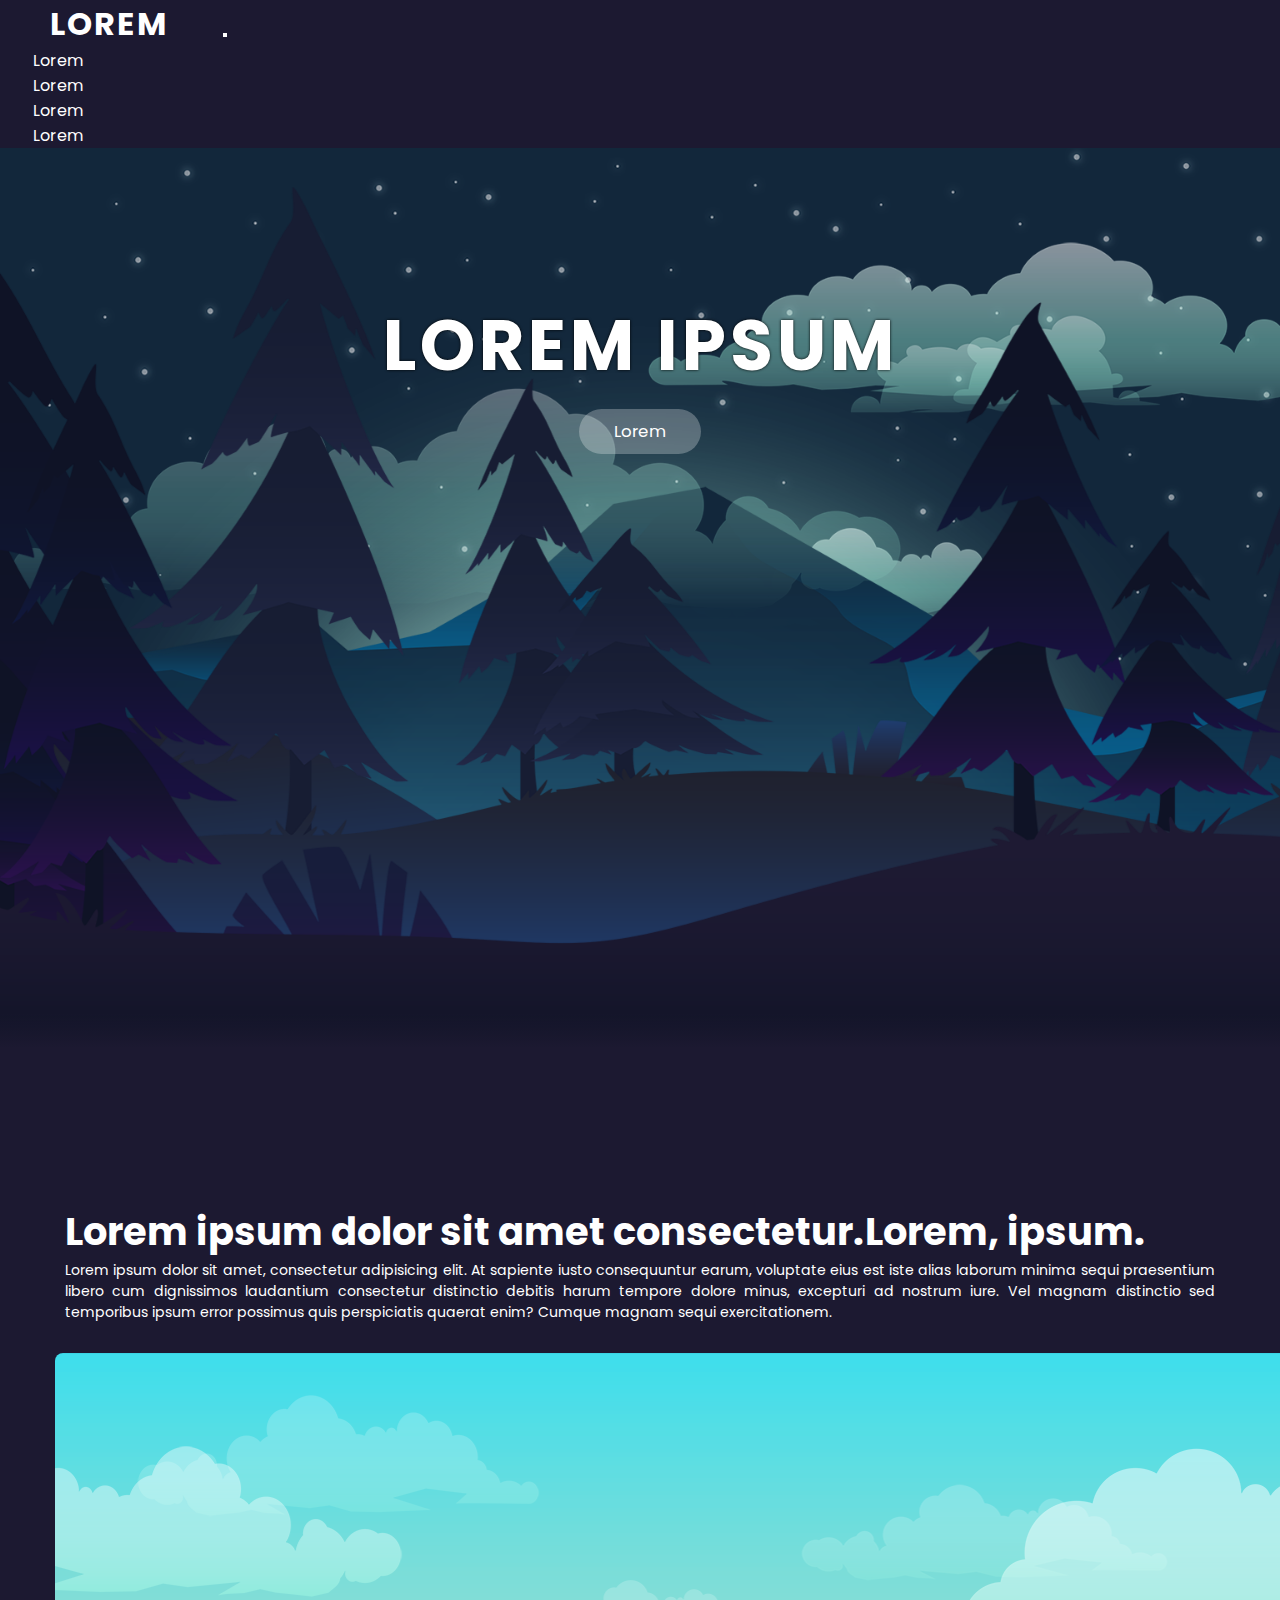
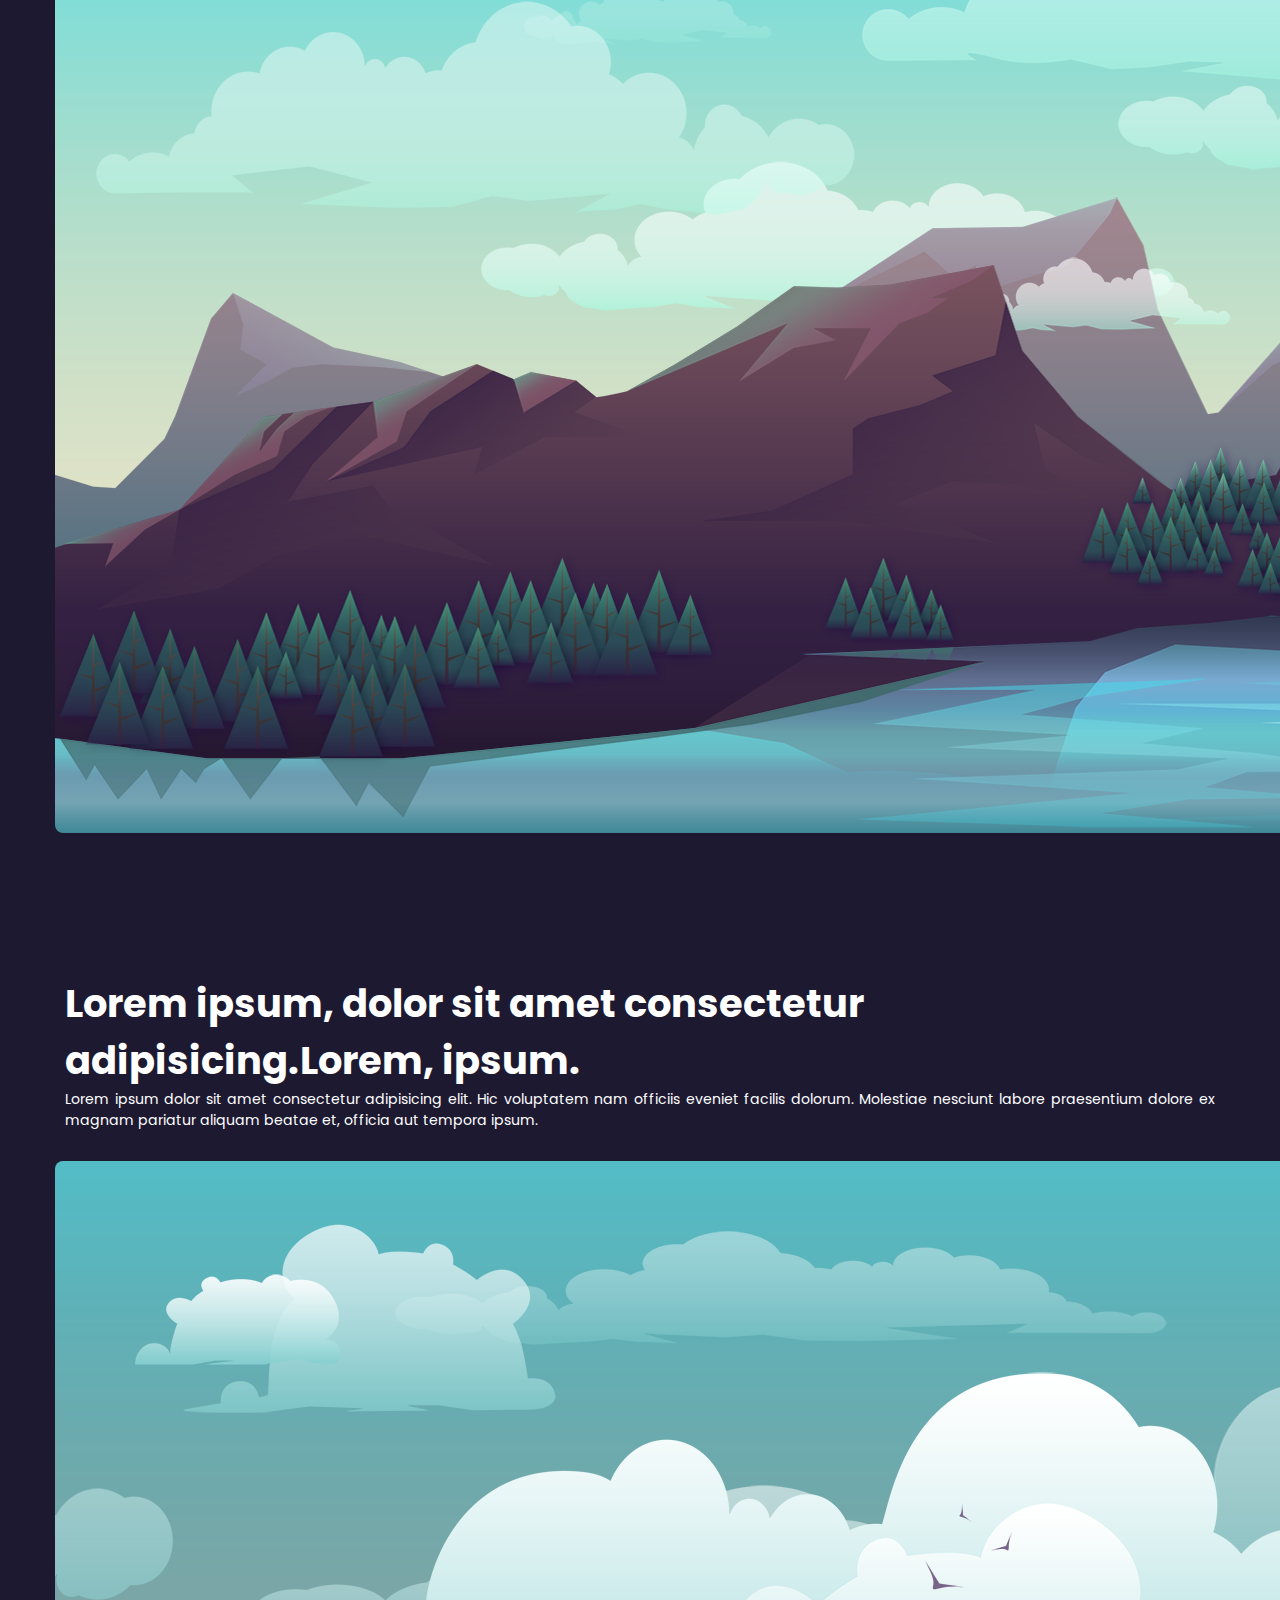
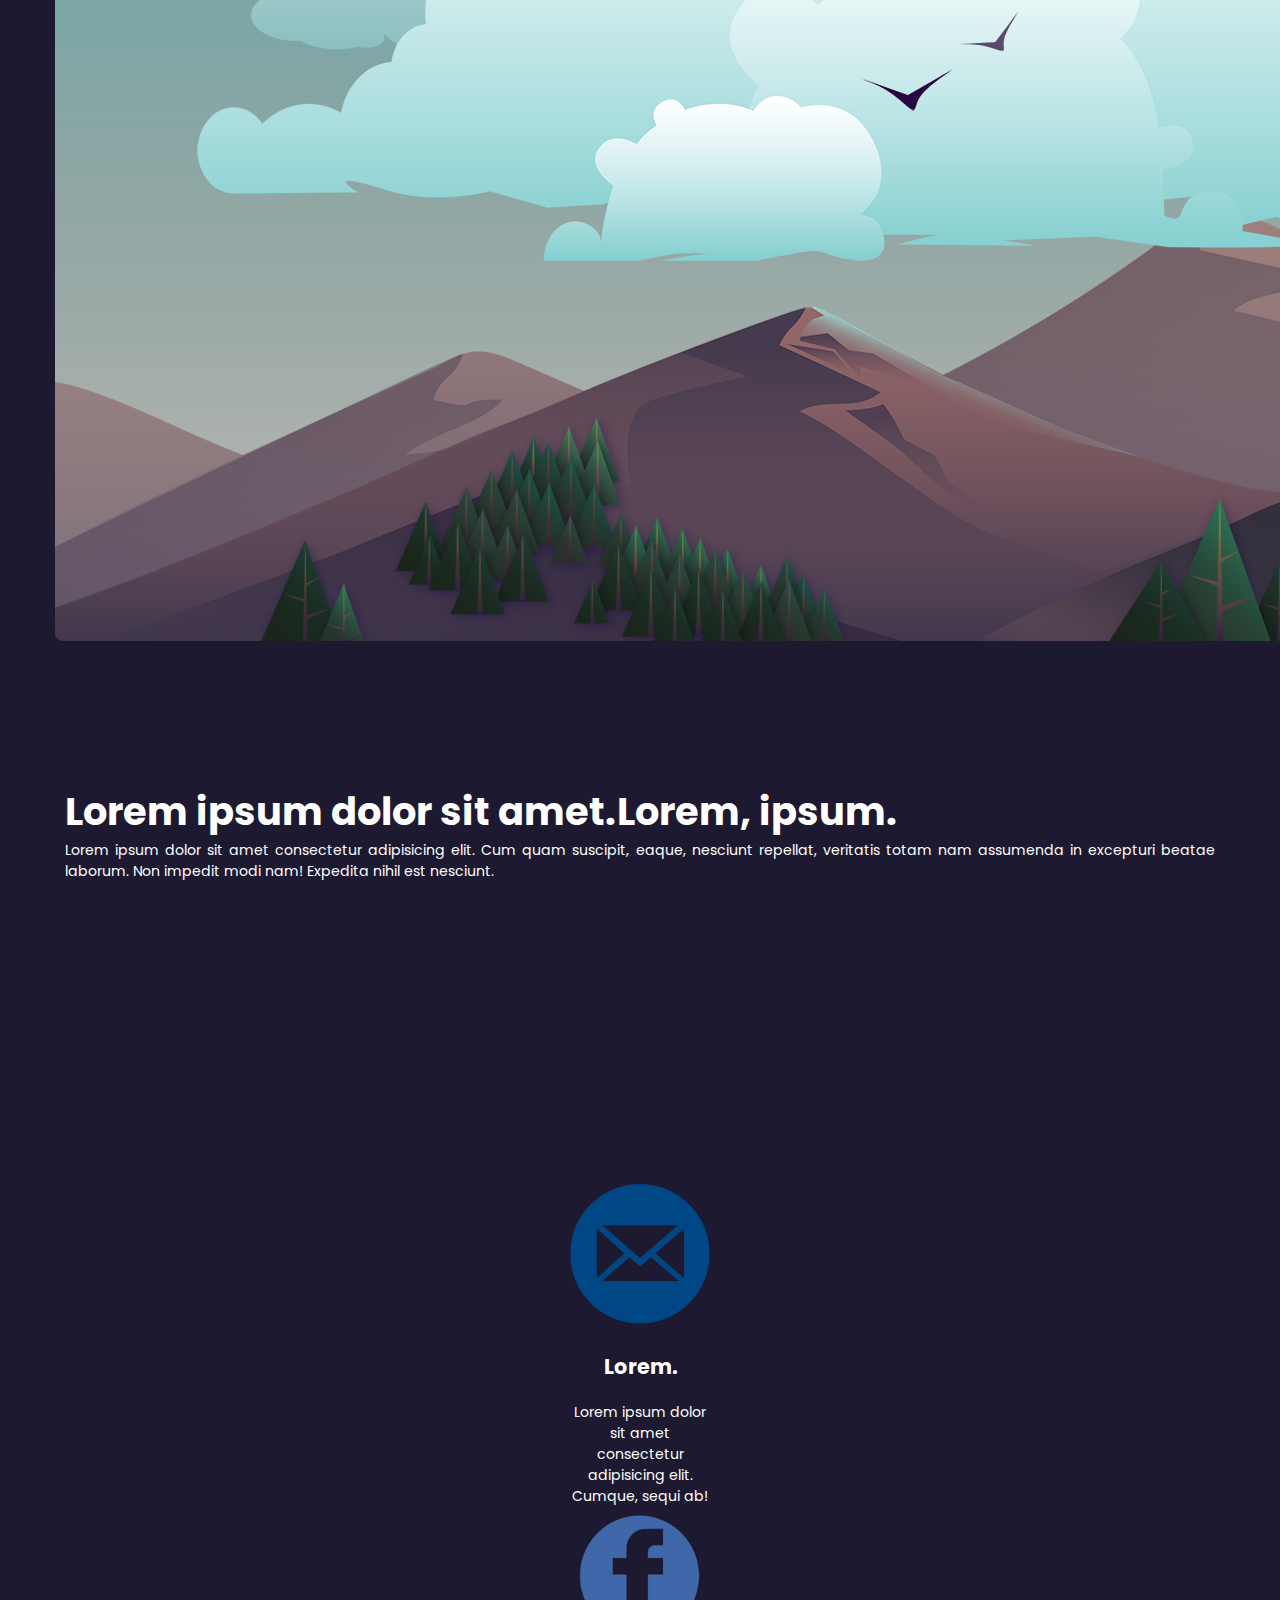
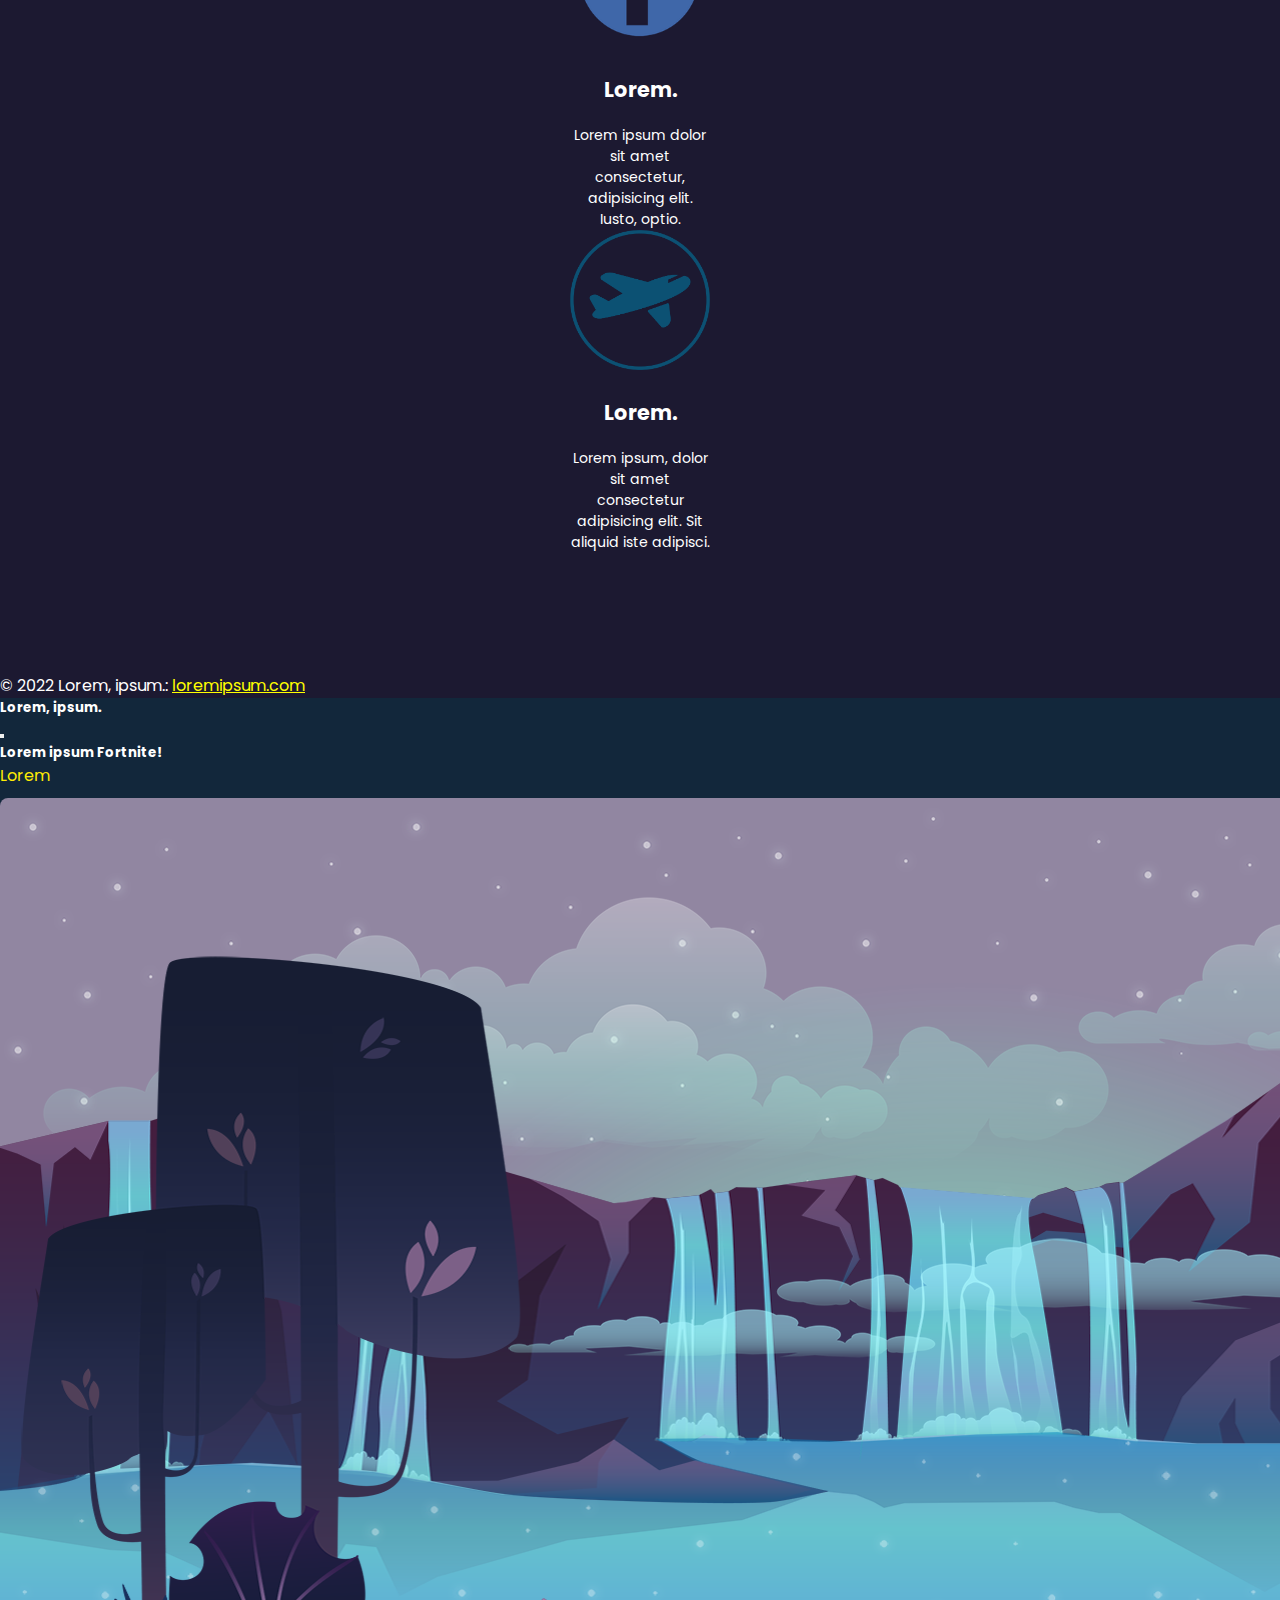
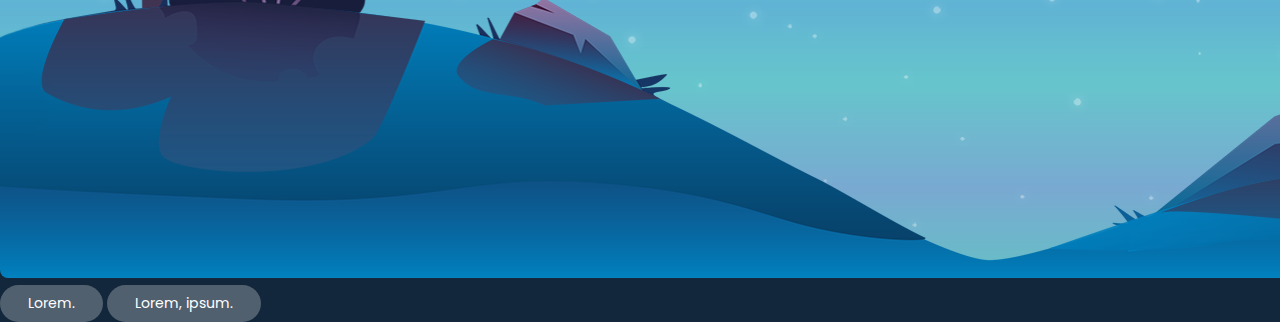
==== index.html @ 4bbff7dd "deixando mais moralmente correto" ====
<!DOCTYPE html> 
<html>
<head>
    <title>Teste</title>
    <meta charset="utf-8">
    <link href="https://cdn.jsdelivr.net/npm/bootstrap@5.1.1/dist/css/bootstrap.min.css" rel="stylesheet" integrity="sha384-F3w7mX95PdgyTmZZMECAngseQB83DfGTowi0iMjiWaeVhAn4FJkqJByhZMI3AhiU" crossorigin="anonymous">
    <link rel="stylesheet" type="text/css" href="css/style.css">
    <link rel="stylesheet" type="text/css" href="css/parallax.css">
</head>     
<body> 
    <header>
        <div class="container">
            <nav class="navbar navbar-expand-lg fixed-top">
                <a class="navbar-brand" href="index.html">LOREM</a>
                <button class="navbar-toggler" type="button" data-bs-toggle="collapse" data-bs-target="#navbar-links">
                    <span class="navbar-toggler-icon"></span>
                </button>
                <div class="collapse navbar-collapse justify-content-end" id="navbar-links">
                    <ul class="navbar-nav">
                        <li class="nav-item">
                            <a class="nav-link" href="#">Lorem</a>
                        </li>
                        <li class="nav-item">
                            <a class="nav-link" href="#">Lorem</a>
                        </li>
                        <li class="nav-item">
                            <a class="nav-link" href="#">Lorem</a>
                        </li>
                        <li class="nav-item">
                            <a class="nav-link" href="#">Lorem</a>
                        </li>
                    </ul>
                </div>
            </nav>
        </div>
    </header>
    
    <main>
        <div class="container-fluid">
            <section class="parallax">
                <div class="center">
                    <h2>Lorem Ipsum</h2>
                    <button type="button" data-bs-toggle="modal" data-bs-target="#modal-button-lorem">Lorem</button>
                </div>
                <img src="assets/parallax/florest/PNG/game_background_3/layers/sky.png">
                <img src="assets/parallax/florest/PNG/game_background_3/layers/clouds_2.png" id="clouds_2">
                <img src="assets/parallax/florest/PNG/game_background_3/layers/rocks.png" id="rocks">
                <img src="assets/parallax/florest/PNG/game_background_3/layers/clouds_1.png" id="clouds_1">
                <img src="assets/parallax/florest/PNG/game_background_3/layers/plant.png" id="plant">
                <img src="assets/parallax/florest/PNG/game_background_3/layers/ground_1.png" id="ground_1">
                <img src="assets/parallax/florest/PNG/game_background_3/layers/ground_2.png" id="ground_2">
                <img src="assets/parallax/florest/PNG/game_background_3/layers/ground_3.png" id="ground_3">
                <script src="scripts/parallax.js"></script>
            </section>
            <div class="content">
                <div class="row featurette">
                    <div class="col-md-7">
                        <h2 class="featurette-heading">Lorem ipsum dolor sit amet consectetur.<span class="text-muted">Lorem, ipsum.</span></h2>
                        <p class="lead">Lorem ipsum dolor sit amet, consectetur adipisicing elit. At sapiente iusto consequuntur earum, voluptate eius est iste alias laborum minima sequi praesentium libero cum dignissimos laudantium consectetur distinctio debitis harum tempore dolore minus, excepturi ad nostrum iure. Vel magnam distinctio sed temporibus ipsum error possimus quis perspiciatis quaerat enim? Cumque magnam sequi exercitationem.</p>
                    </div>
                    <div class="col-md-5" align="center">
                        <img class="bd-placeholder-img bd-placeholder-img-lg featurette-image img-fluid mx-auto" src="assets/parallax/florest/PNG/game_background_1/game_background_1.png">
                    </div>
                </div>

                <div class="row featurette">
                    <div class="col-md-7 order-md-2">
                        <h2 class="featurette-heading">Lorem ipsum, dolor sit amet consectetur adipisicing.<span class="text-muted">Lorem, ipsum.</span></h2>
                        <p class="lead">Lorem ipsum dolor sit amet consectetur adipisicing elit. Hic voluptatem nam officiis eveniet facilis dolorum. Molestiae nesciunt labore praesentium dolore ex magnam pariatur aliquam beatae et, officia aut tempora ipsum.</p>
                    </div>
                    <div class="col-md-5 order-md-1" align="center">
                        <img class="bd-placeholder-img bd-placeholder-img-lg featurette-image img-fluid mx-auto" src="assets/parallax/florest/PNG/game_background_2/game_background_2.png">
                    </div>
                </div>

                <div class="row featurette">
                    <div class="col-md-7">
                        <h2 class="featurette-heading">Lorem ipsum dolor sit amet.<span class="text-muted">Lorem, ipsum.</span></h2>
                        <p class="lead">Lorem ipsum dolor sit amet consectetur adipisicing elit. Cum quam suscipit, eaque, nesciunt repellat, veritatis totam nam assumenda in excepturi beatae laborum. Non impedit modi nam! Expedita nihil est nesciunt.</p>
                    </div>
                    <div class="col-md-5" align="center">
                        <div class="ratio ratio-16x9">
                            <iframe src="https://www.youtube.com/embed/EE4kHUHpKdA" title="YouTube video player" frameborder="0" allow="accelerometer; autoplay; clipboard-write; encrypted-media; gyroscope; picture-in-picture" allowfullscreen></iframe>
                        </div>
                    </div>
                </div>
            </div>
            <div class="marketing">
                <div class="row">
                    <div class="col-md-6 col-lg-4" align="center">
                        <img src="assets/icon/email-icon.png">
                
                        <h2>Lorem.</h2>
                        <p>Lorem ipsum dolor sit amet consectetur adipisicing elit. Cumque, sequi ab!</p>
                    </div>
                    <div class="col-md-6 col-lg-4" align="center">
                        <img src="assets/icon/face.png">
                
                        <h2>Lorem.</h2>
                        <p>Lorem ipsum dolor sit amet consectetur, adipisicing elit. Iusto, optio.</p>
                    </div>
                    <div class="col-md-6 col-lg-4" align="center">
                        <img src="assets/icon/pngegg.png">
                
                        <h2>Lorem.</h2>
                        <p>Lorem ipsum, dolor sit amet consectetur adipisicing elit. Sit aliquid iste adipisci.</p>
                    </div>
                </div>
            </div>
        </div>
    </main>

    <footer id="footer" class="text-center text-lg-start">
        <div class="text-center p-3">
          © 2022     Lorem, ipsum.:
          <a href="https://mdbootstrap.com/">loremipsum.com</a>
        </div>
    </footer>

    <section class="modal fade" id="modal-button-lorem" tabindex="-1" aria-labelledby="modalLorem" aria-hidden="true">
        <div class="modal-dialog">
            <div class="modal-content">
                <div class="modal-header">
                    <h5 class="modal-title" id="modalLorem">Lorem, ipsum.</h5>
                    <button type="button" class="btn-close" data-bs-dismiss="modal" aria-label="Close"></button>
                </div>
                <div class="modal-body">
                    <div class="container-fluid">
                        <div class="row">
                            <div class="col-8">
                                <h5>Lorem ipsum Fortnite!</h5>
                            </div>
                            <div class="col-4">
                                <a href="#">Lorem</a>
                            </div>
                        </div>
                        <div class="row">
                            <div class="col" align="center">
                                <img class="img-fluid mx-auto" src="assets/parallax/florest/PNG/game_background_4/game_background_4.png">
                            </div>
                        </div>
                    </div>
                </div>
                <div class="modal-footer">
                    <button type="button" class="btn btn-secondary" data-bs-dismiss="modal">Lorem.</button>
                    <button type="button" class="btn btn-primary">Lorem, ipsum.</button>
                </div>
            </div>
        </div>
    </section>

    <script src="https://cdn.jsdelivr.net/npm/bootstrap@5.0.0-beta3/dist/js/bootstrap.bundle.min.js" integrity="sha384-JEW9xMcG8R+pH31jmWH6WWP0WintQrMb4s7ZOdauHnUtxwoG2vI5DkLtS3qm9Ekf" crossorigin="anonymous"></script>
</body>
</html>
---- css/style.css ----
@import url('https://fonts.googleapis.com/css?family=Poppins:300,400,500,600,700,800,900&display=swap');


* {
    font-family: "Poppins", sans-serif;
    margin: 0;
    padding: 0;
    box-sizing: border-box;
}

body {
    background-color: #1C1931;
}

body::-webkit-scrollbar {
    width: 12px; 
}

body::-webkit-scrollbar-track {
    background: transparent; 
}

body::-webkit-scrollbar-thumb {
    background-color: #ffffff77; 
    border-radius: 20px; 
    border: none;
}

header, .navbar {
    background-color: transparent;
}

.navbar-brand {
    margin: 0px 50px;
    color: #fff;
    font-weight: 700;
    text-decoration: none;
    font-size: clamp(2rem, 2.4vw, 3.2rem);
    text-transform: uppercase;
    letter-spacing: 2px;
}

.nav-link {
    margin: 0px 20px;
    text-decoration: none;
    color: #fff;
    font-size: clamp(1rem, 1.1vw, 1.3rem);
}

.navbar-expand-lg .navbar-nav .nav-link {
    padding: 1rem .8rem;
}

.navbar-toggler {
    margin-right: 15px;
    border: 2px solid #fff;
}

.navbar-toggler-icon {
    background-image: url("data:image/svg+xml;charset=utf8,%3Csvg viewBox='0 0 32 32' xmlns='http://www.w3.org/2000/svg'%3E%3Cpath stroke='rgba(256,256,256, 1)' stroke-width='2' stroke-linecap='round' stroke-miterlimit='10' d='M4 8h24M4 16h24M4 24h24'/%3E%3C/svg%3E");
}

.navbar .collapsing,
.navbar .show {
    text-align: center;
}

.marketing {
    margin-top: 60px;
}

.marketing h2 {
    margin: 20px 0px;
    color: #fff;
    font-size: clamp(1.3rem, 1.5vw, 1.8rem);
}

.marketing p {
    color: #fff;
    font-size: clamp(.8rem, 1.1vw, 1.5rem);
}

.marketing p,
.marketing img {
    max-width: 140px;
}

.content {
    margin-top: 100px;
}

.content .row,
.content .col-md-5,
.content .col-md-7 {
    margin: 0;
    padding: 0;
}

.content .row {
    padding: 40px;
    margin-top: 25px;
}

.content .col-md-5,
.content .col-md-7 {
    padding: 15px;
}

.content iframe,
.content img {
    object-fit: cover;
    border-radius: 8px;
}

.content h2 {
    color: #fff;
    font-size: clamp(2rem, 3vw, 4rem);
    padding: 0px 10px;
}

.content p {
    color: #fff;
    text-align: justify;
    padding: 0px 10px;
    font-size: clamp(.8rem, 1.1vw, 1.5rem);
}

.content a {
    text-decoration: none;
}

#footer {
    margin: 0px;
    margin-top: 120px;
    color: #fff;
}

#footer a {
    color: #ff0;
}

.modal-dialog {
    border-radius: 10px;
}

.modal-content {
    background-color: #12273B;
    color: #fff;
}

.modal-content a{
    text-decoration: none;
    color: #feec04;
}

.modal-content img {
    margin-top: 10px;
    border-radius: 8px;
}

.modal-footer button {
    padding: 8px 28px;
    font-size: clamp(0.8rem, 1.1vw, 1.3rem);
    background-color: #ffffff44;
    color: #fff;
    border: none;
    border-radius: 25px;
}
---- css/parallax.css ----
.parallax {
    position: relative;
    width: 100%;
    height: 100vh;
    overflow: hidden;
    display: flex;
    align-self: center;
    justify-content: center;
}

.parallax:before {
    content: '';
    position: absolute;
    bottom: 0;
    width: 100%;
    height: 35px;
    background: linear-gradient(to top, #1C1931, transparent);
    z-index: 4;
} 

.parallax img {
    position: absolute;
    top: 0;
    left: 0;
    width: 100%;
    height: 100%;
    object-fit: cover;
    pointer-events: none;
}

.center {
    display: flex;
    flex-direction: column;
    align-items: center;
    margin-top: 145px;
    position: relative;
    z-index: 1;
}

.center h2 {
    text-transform: uppercase;
    color: #fff;
    text-shadow: 0 0 3px #000000;
    font-weight: 700;
    font-size: clamp(3.5rem, 5.5vw, 7rem);
    letter-spacing: 4px;
}

.center button {
    margin-top: 10px;
    padding: 10px 35px;
    font-size: clamp(1rem, 1.3vw, 1.5rem);
    background-color: #ffffff44;
    color: #fff;
    border: none;
    border-radius: 25px;
}

.center button:hover {
    background-color: #fff;
    color: #1C1931;
    cursor: pointer;
}

#ground_3, #ground_2, #ground_1 {
    z-index: 2;
}
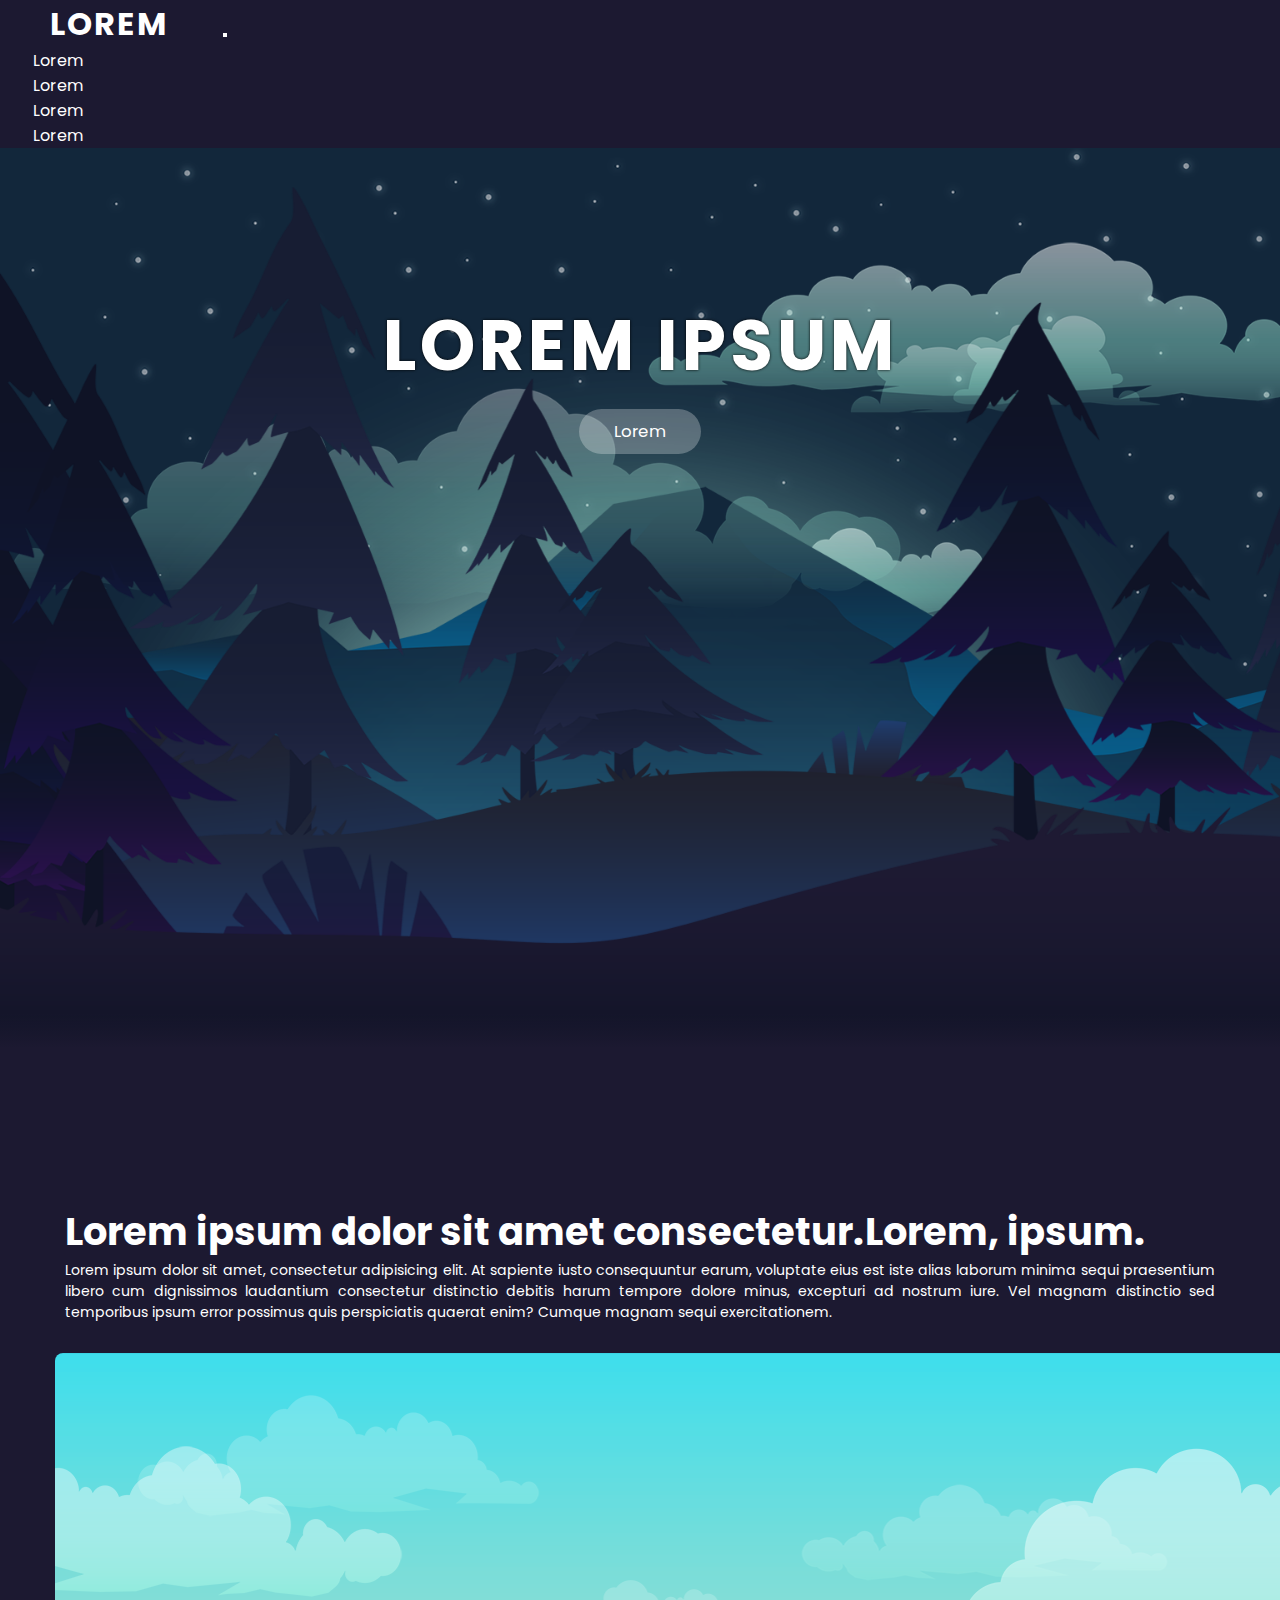
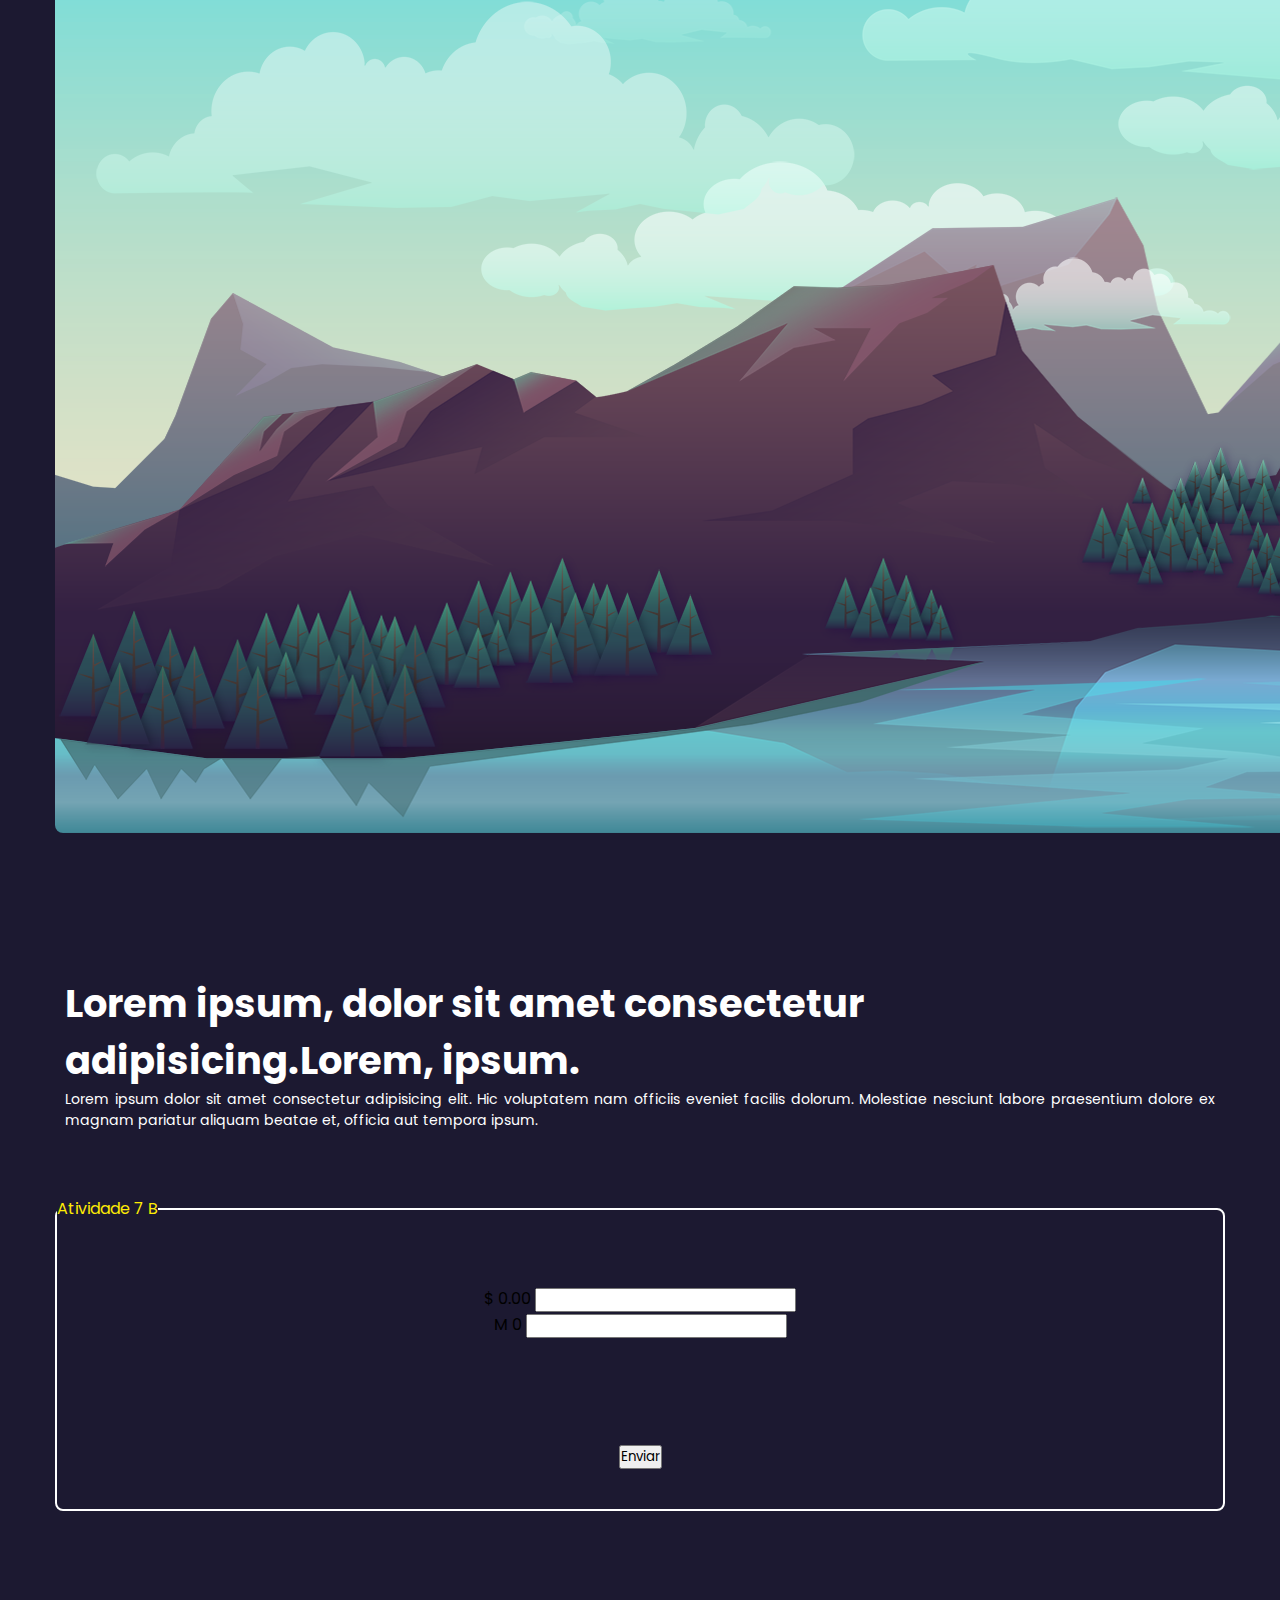
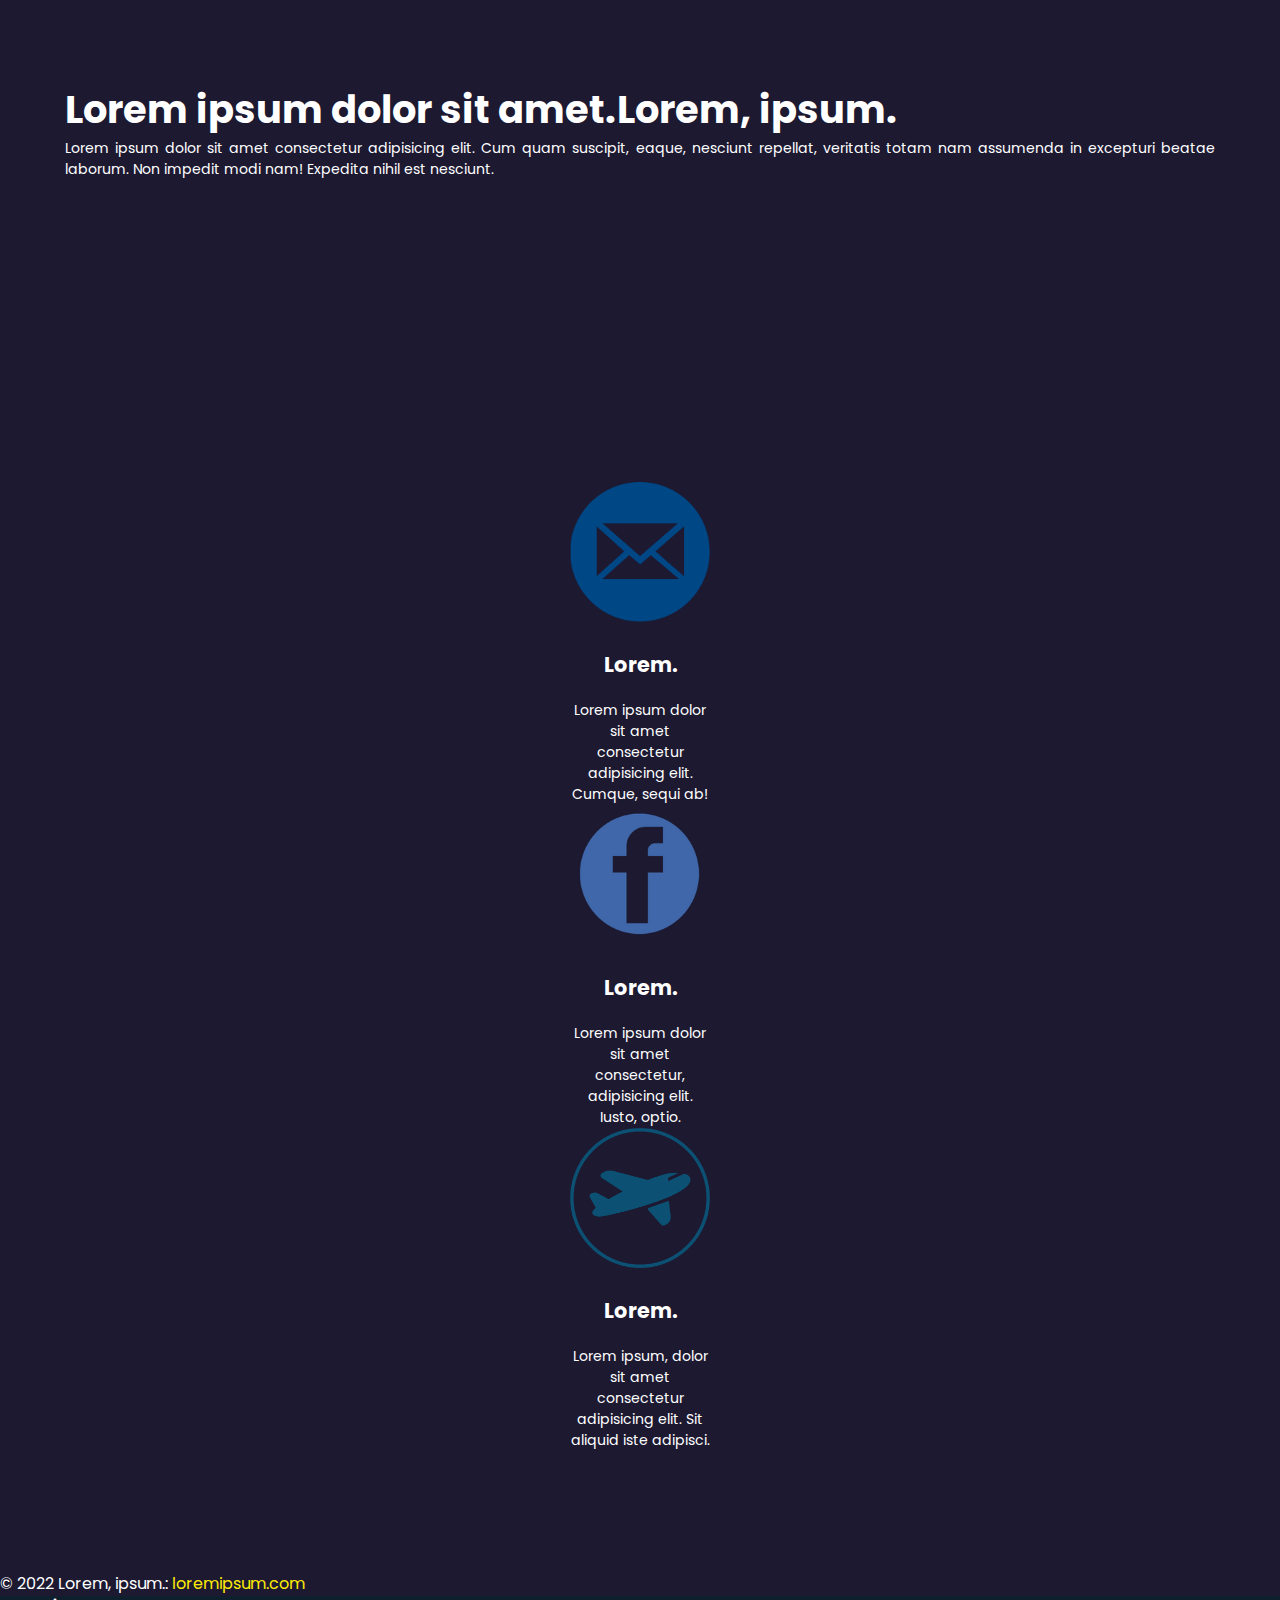
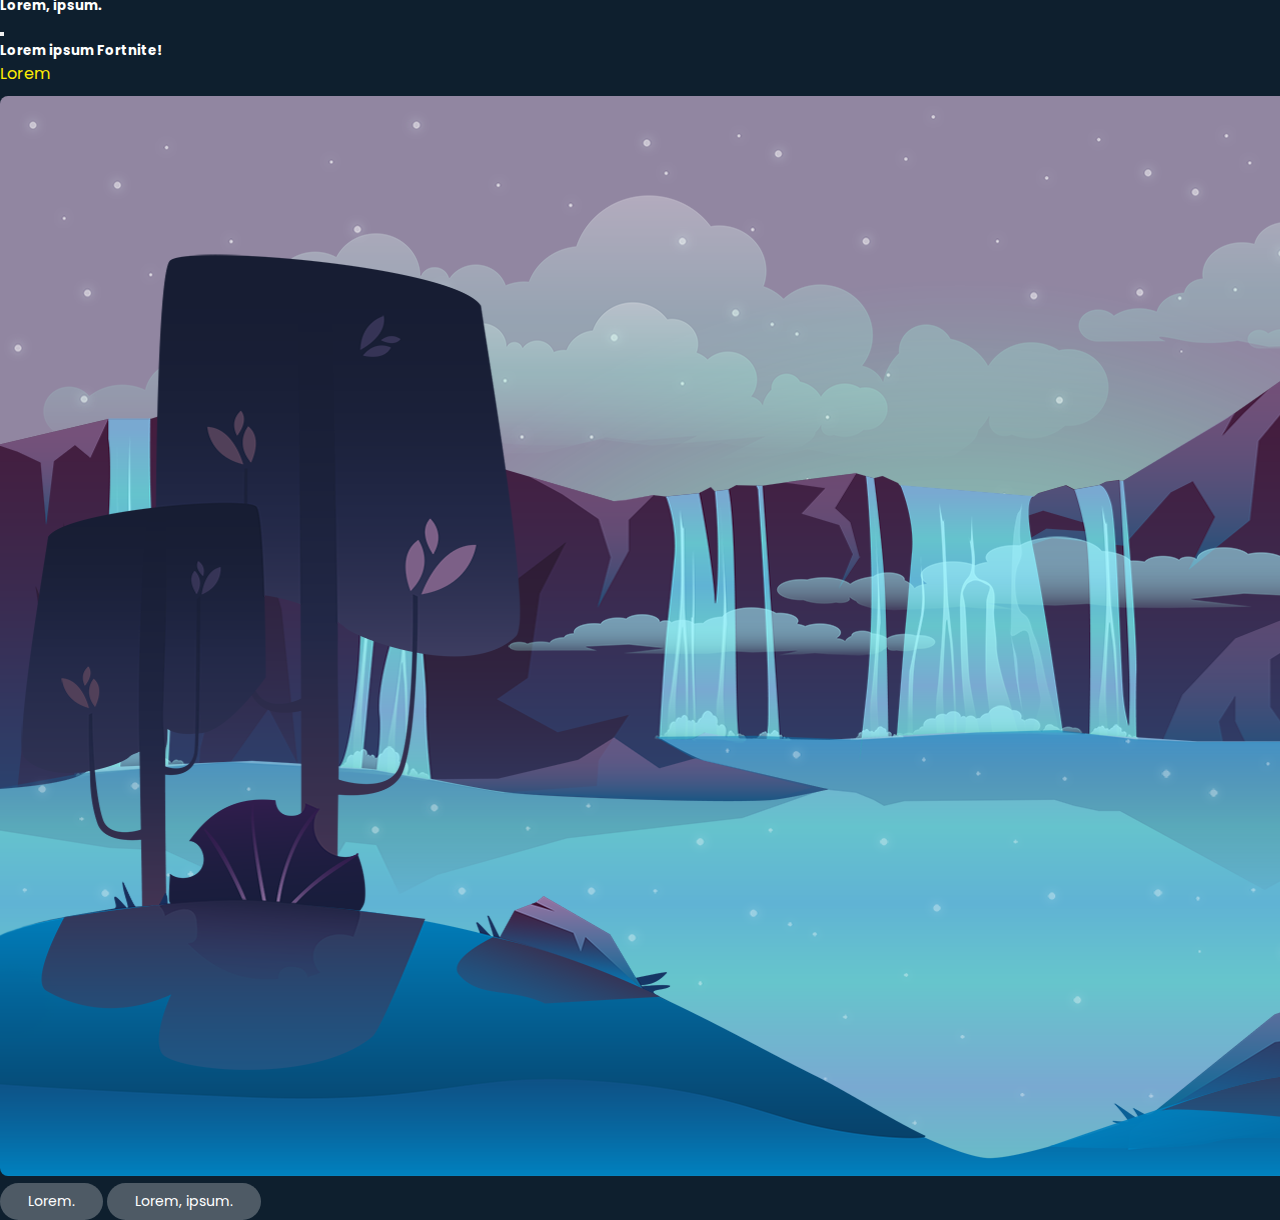
==== commit 8a69719d: "fazendo a tarefa de um jeito mais estiliso" ====
--- a/index.html
+++ b/index.html
@@ -6,6 +6,7 @@
     <link href="https://cdn.jsdelivr.net/npm/bootstrap@5.1.1/dist/css/bootstrap.min.css" rel="stylesheet" integrity="sha384-F3w7mX95PdgyTmZZMECAngseQB83DfGTowi0iMjiWaeVhAn4FJkqJByhZMI3AhiU" crossorigin="anonymous">
     <link rel="stylesheet" type="text/css" href="css/style.css">
     <link rel="stylesheet" type="text/css" href="css/parallax.css">
+    <link rel="stylesheet" type="text/css" href="css/form.css">
 </head>     
 <body> 
     <header>
@@ -38,19 +39,23 @@
     <main>
         <div class="container-fluid">
             <section class="parallax">
-                <div class="center">
-                    <h2>Lorem Ipsum</h2>
-                    <button type="button" data-bs-toggle="modal" data-bs-target="#modal-button-lorem">Lorem</button>
+                <div class="row">
+                    <div class="col">
+                        <div class="center">
+                            <h2>Lorem Ipsum</h2>
+                            <button type="button" data-bs-toggle="modal" data-bs-target="#modal-button-lorem">Lorem</button>
+                        </div>
+                        <img class="img-fluid mx-auto" src="assets/parallax/florest/PNG/game_background_3/layers/sky.png">
+                        <img class="img-fluid mx-auto" src="assets/parallax/florest/PNG/game_background_3/layers/clouds_2.png" id="clouds_2">
+                        <img class="img-fluid mx-auto" src="assets/parallax/florest/PNG/game_background_3/layers/rocks.png" id="rocks">
+                        <img class="img-fluid mx-auto" src="assets/parallax/florest/PNG/game_background_3/layers/clouds_1.png" id="clouds_1">
+                        <img class="img-fluid mx-auto" src="assets/parallax/florest/PNG/game_background_3/layers/plant.png" id="plant">
+                        <img class="img-fluid mx-auto" src="assets/parallax/florest/PNG/game_background_3/layers/ground_1.png" id="ground_1">
+                        <img class="img-fluid mx-auto" src="assets/parallax/florest/PNG/game_background_3/layers/ground_2.png" id="ground_2">
+                        <img class="img-fluid mx-auto" src="assets/parallax/florest/PNG/game_background_3/layers/ground_3.png" id="ground_3">
+                        <script src="scripts/parallax.js"></script>  
+                    </div>
                 </div>
-                <img src="assets/parallax/florest/PNG/game_background_3/layers/sky.png">
-                <img src="assets/parallax/florest/PNG/game_background_3/layers/clouds_2.png" id="clouds_2">
-                <img src="assets/parallax/florest/PNG/game_background_3/layers/rocks.png" id="rocks">
-                <img src="assets/parallax/florest/PNG/game_background_3/layers/clouds_1.png" id="clouds_1">
-                <img src="assets/parallax/florest/PNG/game_background_3/layers/plant.png" id="plant">
-                <img src="assets/parallax/florest/PNG/game_background_3/layers/ground_1.png" id="ground_1">
-                <img src="assets/parallax/florest/PNG/game_background_3/layers/ground_2.png" id="ground_2">
-                <img src="assets/parallax/florest/PNG/game_background_3/layers/ground_3.png" id="ground_3">
-                <script src="scripts/parallax.js"></script>
             </section>
             <div class="content">
                 <div class="row featurette">
@@ -69,7 +74,35 @@
                         <p class="lead">Lorem ipsum dolor sit amet consectetur adipisicing elit. Hic voluptatem nam officiis eveniet facilis dolorum. Molestiae nesciunt labore praesentium dolore ex magnam pariatur aliquam beatae et, officia aut tempora ipsum.</p>
                     </div>
                     <div class="col-md-5 order-md-1" align="center">
-                        <img class="bd-placeholder-img bd-placeholder-img-lg featurette-image img-fluid mx-auto" src="assets/parallax/florest/PNG/game_background_2/game_background_2.png">
+                        <form class="forms" action="">
+                            <fieldset>
+                                <legend> Atividade 7 B</legend>
+                                <div class="row">
+                                    <div class="col-xl-6" align="center">
+                                        <div class="input-group mb-3">
+                                            <span class="input-group-text">$</span>
+                                            <span class="input-group-text">0.00</span>
+                                            <input type="text" id="valor" class="form-control">
+                                        </div>
+                                    </div>
+                                    <div class="col-xl-6" align="center">
+                                        <div class="input-group mb-3">
+                                            <span class="input-group-text">M</span>
+                                            <span class="input-group-text">0</span>
+                                            <input type="text" id="mes" class="form-control">
+                                        </div>
+                                    </div>
+                                </div>
+                                <div class="row">
+                                    <div class="col-xl-6" align="center">    
+                                        <label id="resposta"></label>
+                                    </div>
+                                    <div class="col-xl-6" align="center">    
+                                        <button type="button" class="btn btn-primary" onclick="calcular()">Enviar</button>
+                                    </div>
+                                </div>
+                            </fieldset>
+                        </form>
                     </div>
                 </div>
 
@@ -149,6 +182,7 @@
         </div>
     </section>
 
+    <script src="scripts/teste.js"></script>
     <script src="https://cdn.jsdelivr.net/npm/bootstrap@5.0.0-beta3/dist/js/bootstrap.bundle.min.js" integrity="sha384-JEW9xMcG8R+pH31jmWH6WWP0WintQrMb4s7ZOdauHnUtxwoG2vI5DkLtS3qm9Ekf" crossorigin="anonymous"></script>
 </body>
 </html>
--- a/css/style.css
+++ b/css/style.css
@@ -47,6 +47,11 @@
     font-size: clamp(1rem, 1.1vw, 1.3rem);
 }
 
+.navbar-brand:hover,
+.nav-link:hover {
+    color: #feec04;
+}
+
 .navbar-expand-lg .navbar-nav .nav-link {
     padding: 1rem .8rem;
 }
@@ -63,6 +68,16 @@
 .navbar .collapsing,
 .navbar .show {
     text-align: center;
+}
+
+.container-fluid {
+    margin: 0;
+    padding: 0;
+}
+
+.marketing .row {
+    padding: 0px;
+    margin: 0px;
 }
 
 .marketing {
@@ -136,7 +151,12 @@
 }
 
 #footer a {
-    color: #ff0;
+    text-decoration: none;
+    color: #feec04;
+}
+
+#footer a:hover {
+    text-decoration: underline;
 }
 
 .modal-dialog {
@@ -144,7 +164,7 @@
 }
 
 .modal-content {
-    background-color: #12273B;
+    background-color: #0e1f2e;
     color: #fff;
 }
 
@@ -165,4 +185,11 @@
     color: #fff;
     border: none;
     border-radius: 25px;
+}
+
+@media screen and (max-width: 992px){
+
+    .navbar {
+        background-color: #12273B99;
+    }
 }--- a/css/form.css
+++ b/css/form.css
@@ -0,0 +1,16 @@
+.forms {
+    margin: 35px 0px;
+}
+
+.forms fieldset {
+    border: 2px solid #fff;
+    border-radius: 8px;
+}
+
+.forms fieldset legend {
+    color: #feec04;  
+}
+
+.forms label {
+    color: #fff;
+}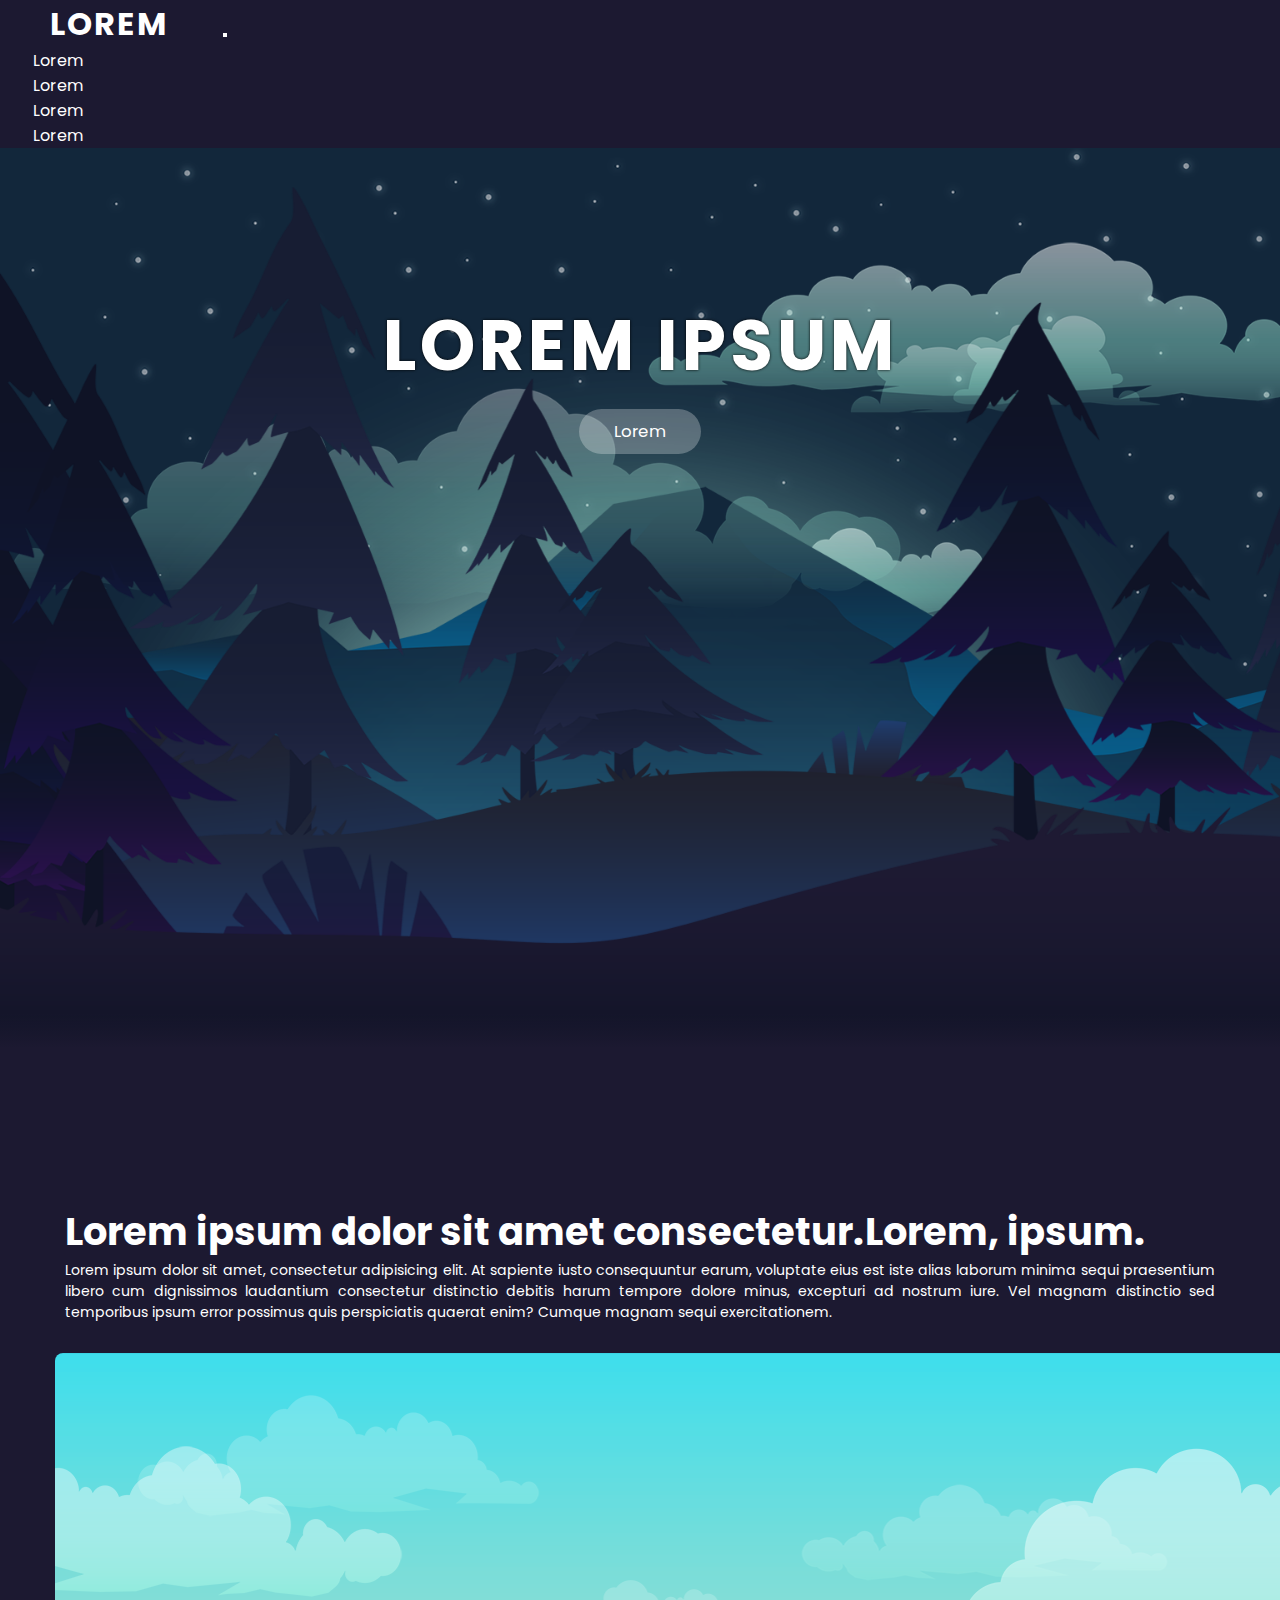
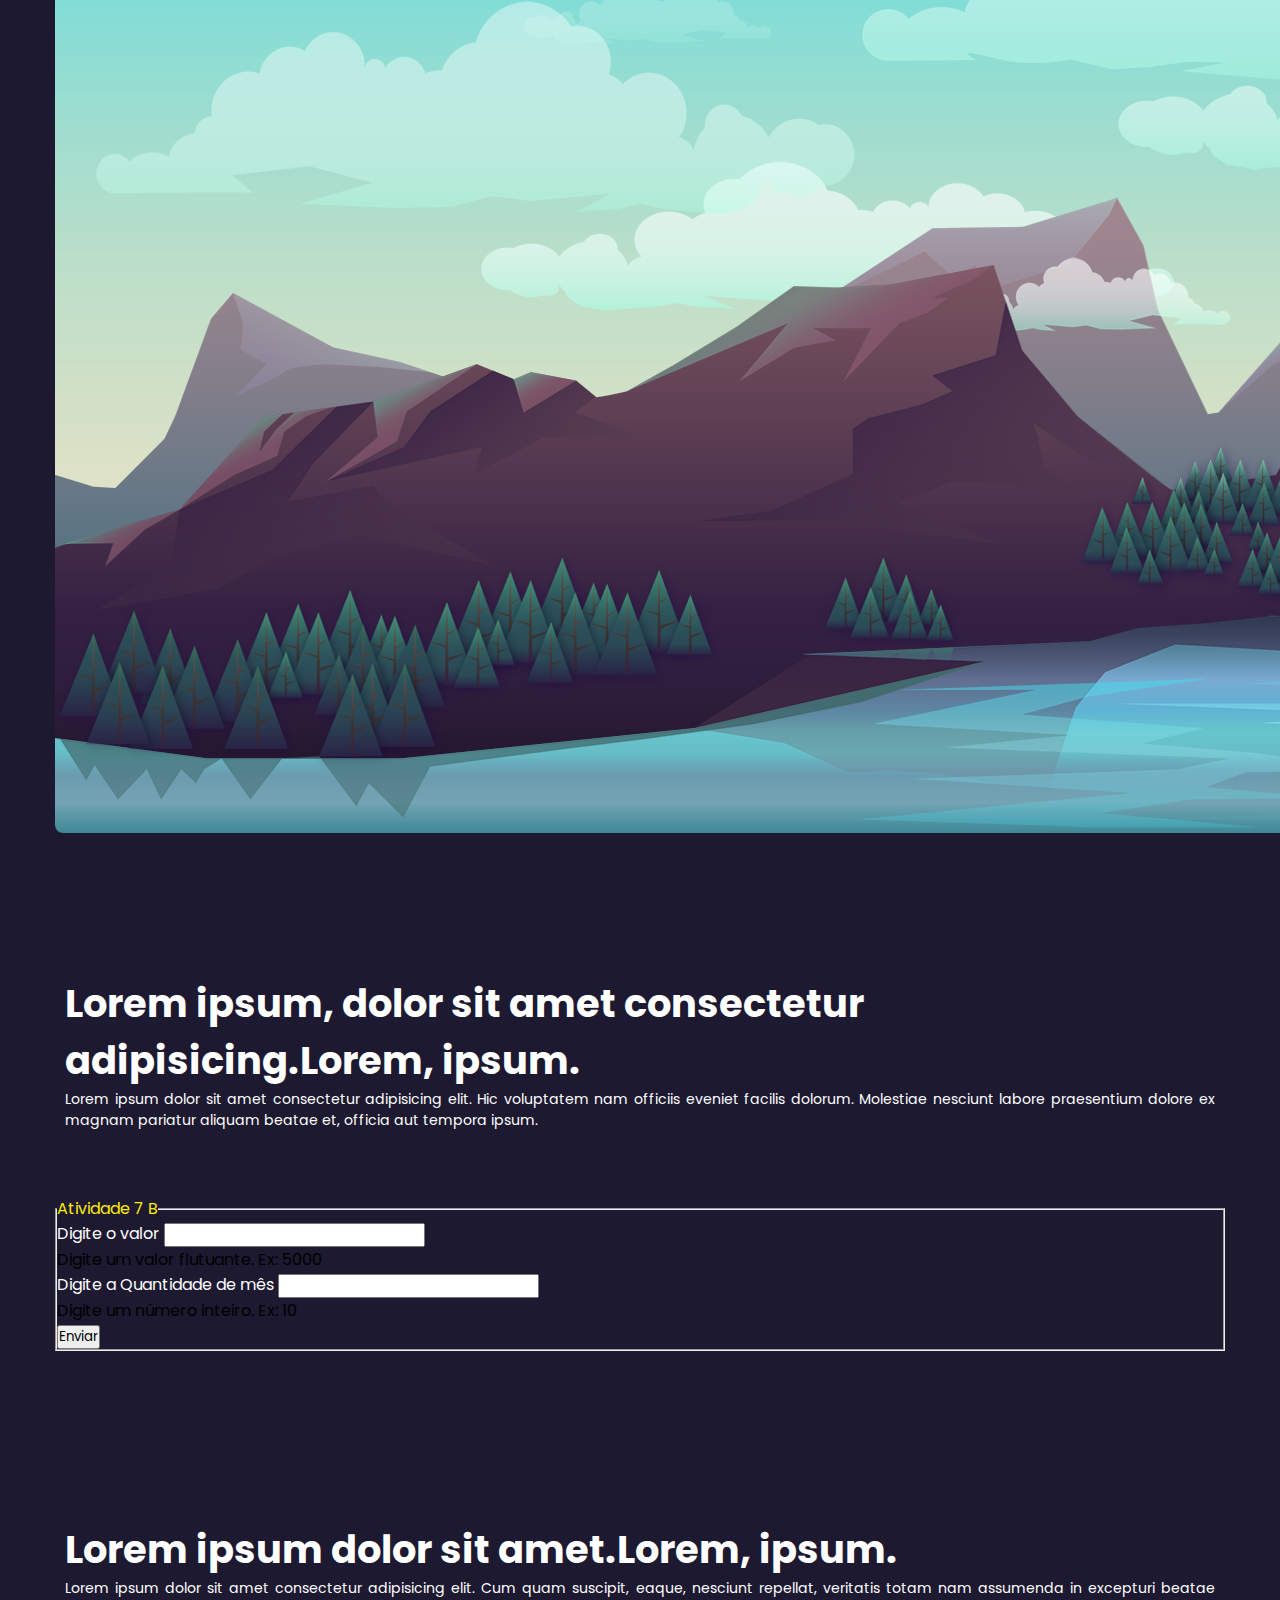
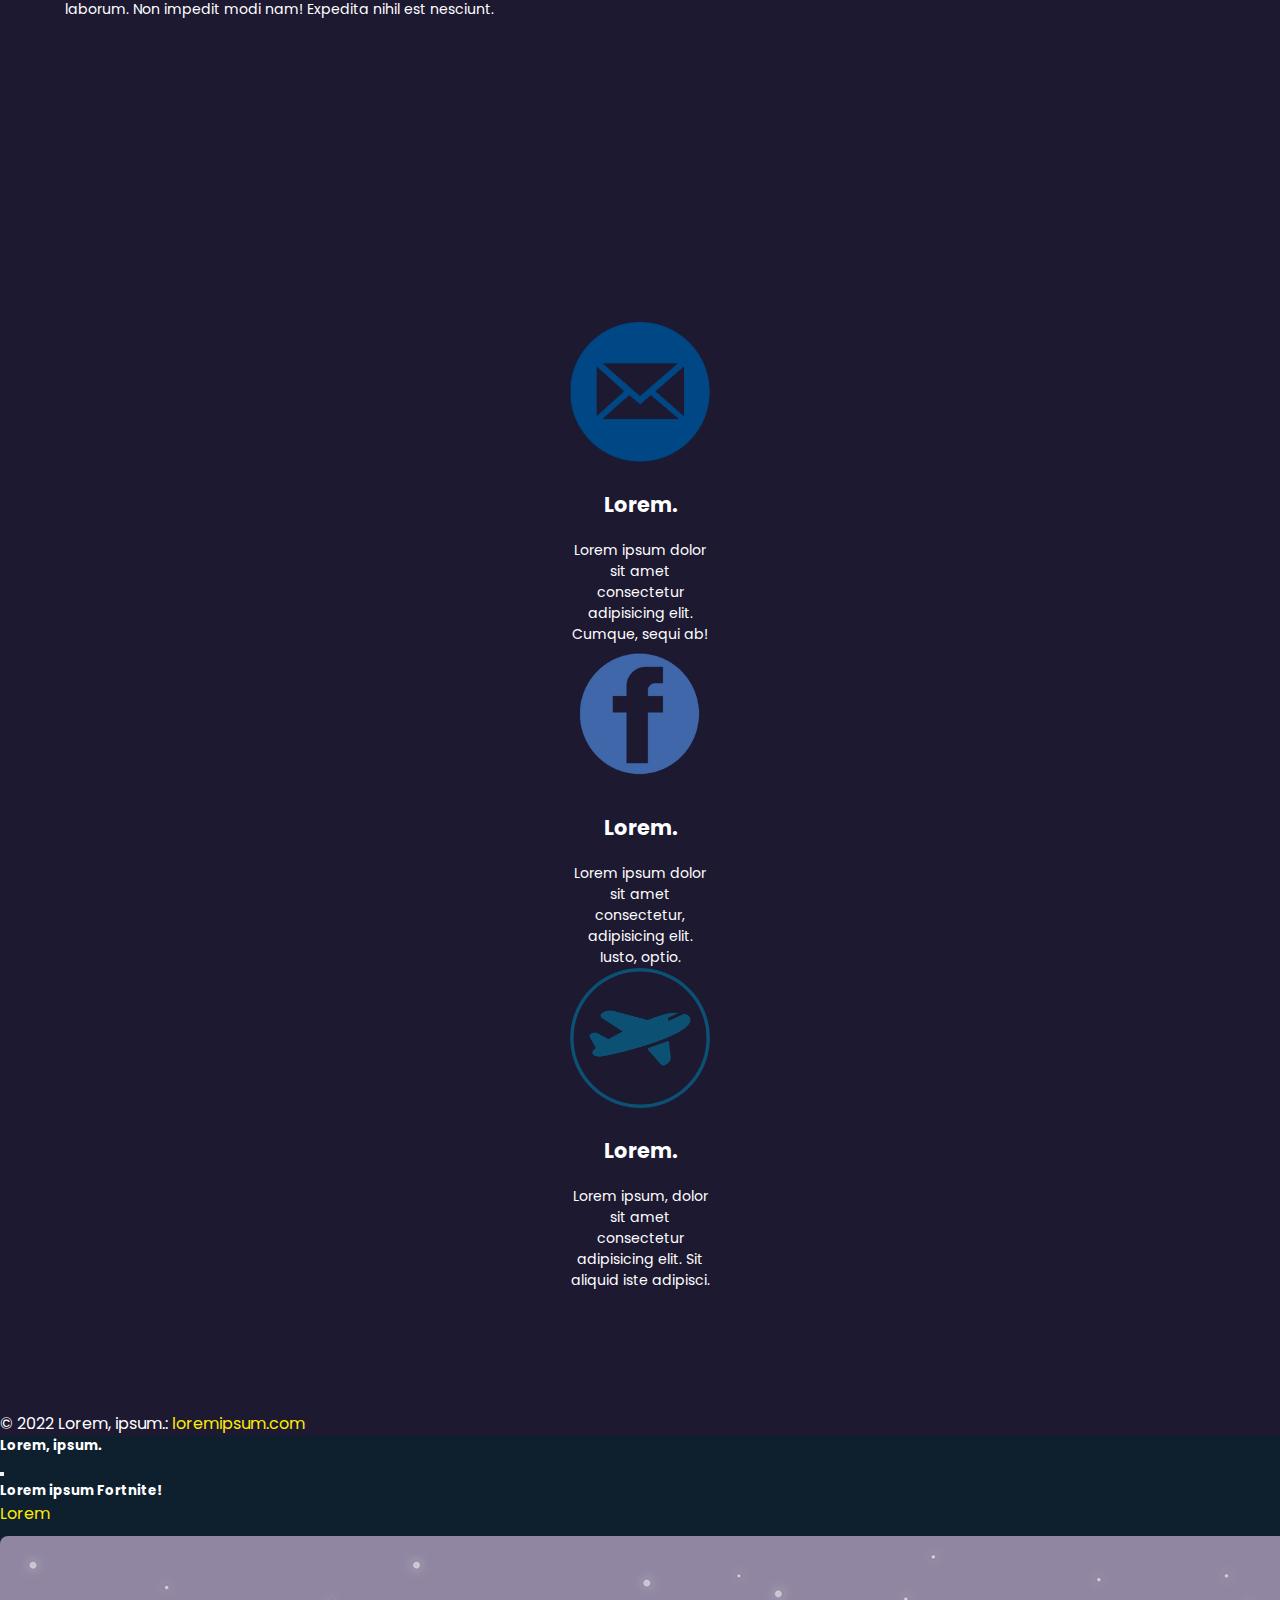
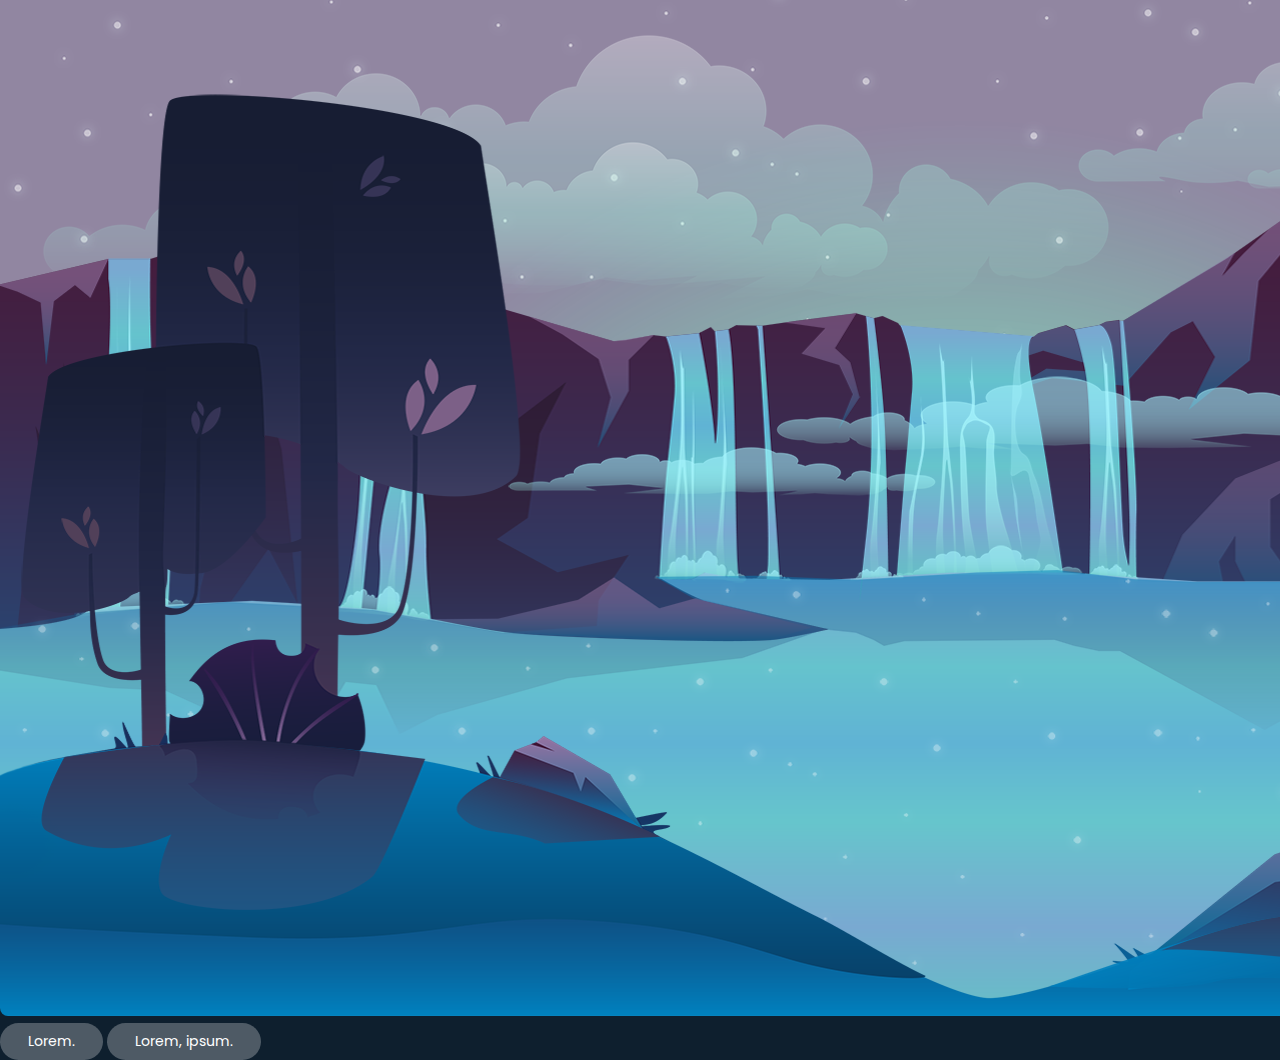
==== commit 334859fa: "deixando o form mais profissional" ====
--- a/index.html
+++ b/index.html
@@ -73,34 +73,25 @@
                         <h2 class="featurette-heading">Lorem ipsum, dolor sit amet consectetur adipisicing.<span class="text-muted">Lorem, ipsum.</span></h2>
                         <p class="lead">Lorem ipsum dolor sit amet consectetur adipisicing elit. Hic voluptatem nam officiis eveniet facilis dolorum. Molestiae nesciunt labore praesentium dolore ex magnam pariatur aliquam beatae et, officia aut tempora ipsum.</p>
                     </div>
-                    <div class="col-md-5 order-md-1" align="center">
+                    <div class="col-md-5 order-md-1">
                         <form class="forms" action="">
                             <fieldset>
                                 <legend> Atividade 7 B</legend>
-                                <div class="row">
-                                    <div class="col-xl-6" align="center">
-                                        <div class="input-group mb-3">
-                                            <span class="input-group-text">$</span>
-                                            <span class="input-group-text">0.00</span>
-                                            <input type="text" id="valor" class="form-control">
-                                        </div>
-                                    </div>
-                                    <div class="col-xl-6" align="center">
-                                        <div class="input-group mb-3">
-                                            <span class="input-group-text">M</span>
-                                            <span class="input-group-text">0</span>
-                                            <input type="text" id="mes" class="form-control">
-                                        </div>
-                                    </div>
+                                <div class="mb-3">
+                                    <label for="id" class="form-label">Digite o valor</label>
+                                    <input type="text" id="valor" class="form-control">
+                                    <div id="emailHelp" class="form-text">Digite um valor flutuante. Ex: 5000</div>
                                 </div>
-                                <div class="row">
-                                    <div class="col-xl-6" align="center">    
-                                        <label id="resposta"></label>
-                                    </div>
-                                    <div class="col-xl-6" align="center">    
-                                        <button type="button" class="btn btn-primary" onclick="calcular()">Enviar</button>
-                                    </div>
+                                <div class="mb-3">
+                                    <label for="mes" class="form-label">Digite a Quantidade de mês</label>
+                                    <input type="text" id="mes" class="form-control">
+                                    <div id="emailHelp" class="form-text">Digite um número inteiro. Ex: 10</div>
                                 </div>
+                                <div class="mb-3">
+                                    <label id="resposta"></label>
+                                </div>
+
+                                <button type="button" class="btn btn-primary" onclick="calcular()">Enviar</button>
                             </fieldset>
                         </form>
                     </div>
--- a/css/form.css
+++ b/css/form.css
@@ -1,10 +1,5 @@
 .forms {
     margin: 35px 0px;
-}
-
-.forms fieldset {
-    border: 2px solid #fff;
-    border-radius: 8px;
 }
 
 .forms fieldset legend {
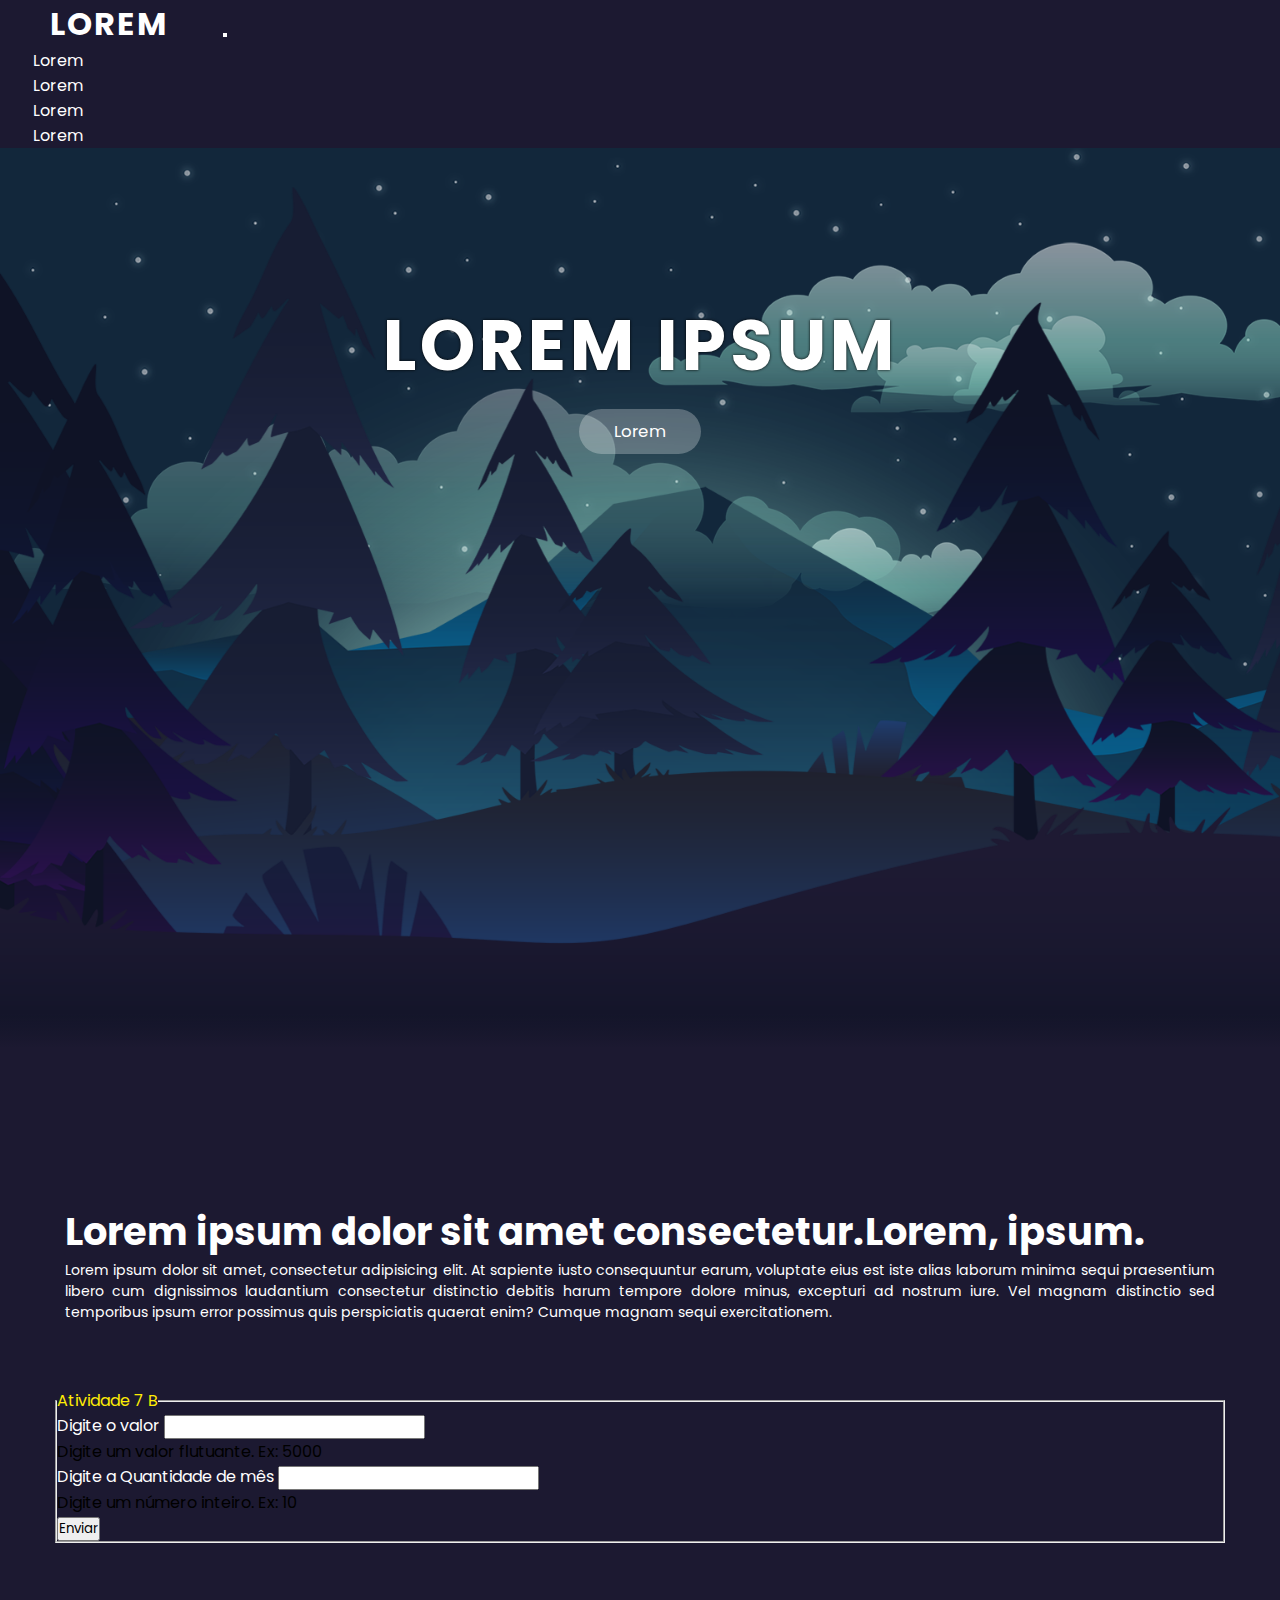
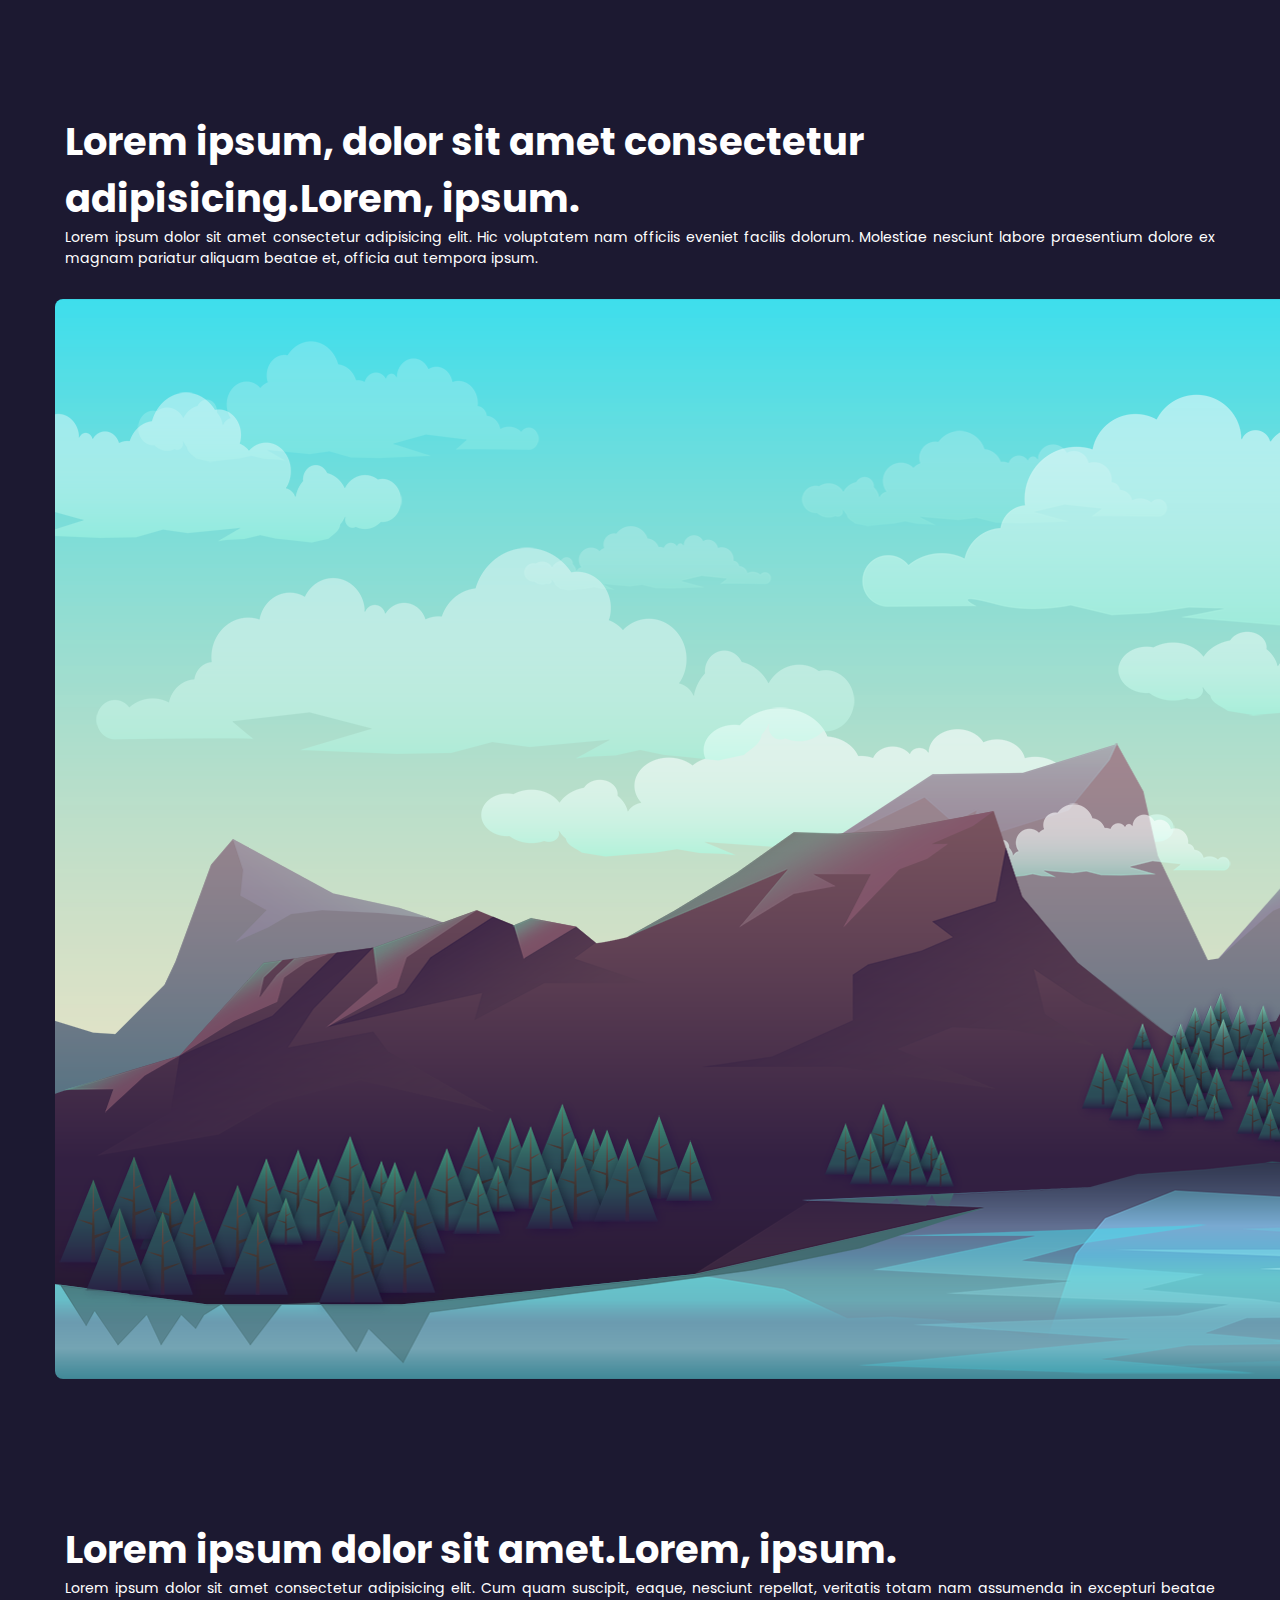
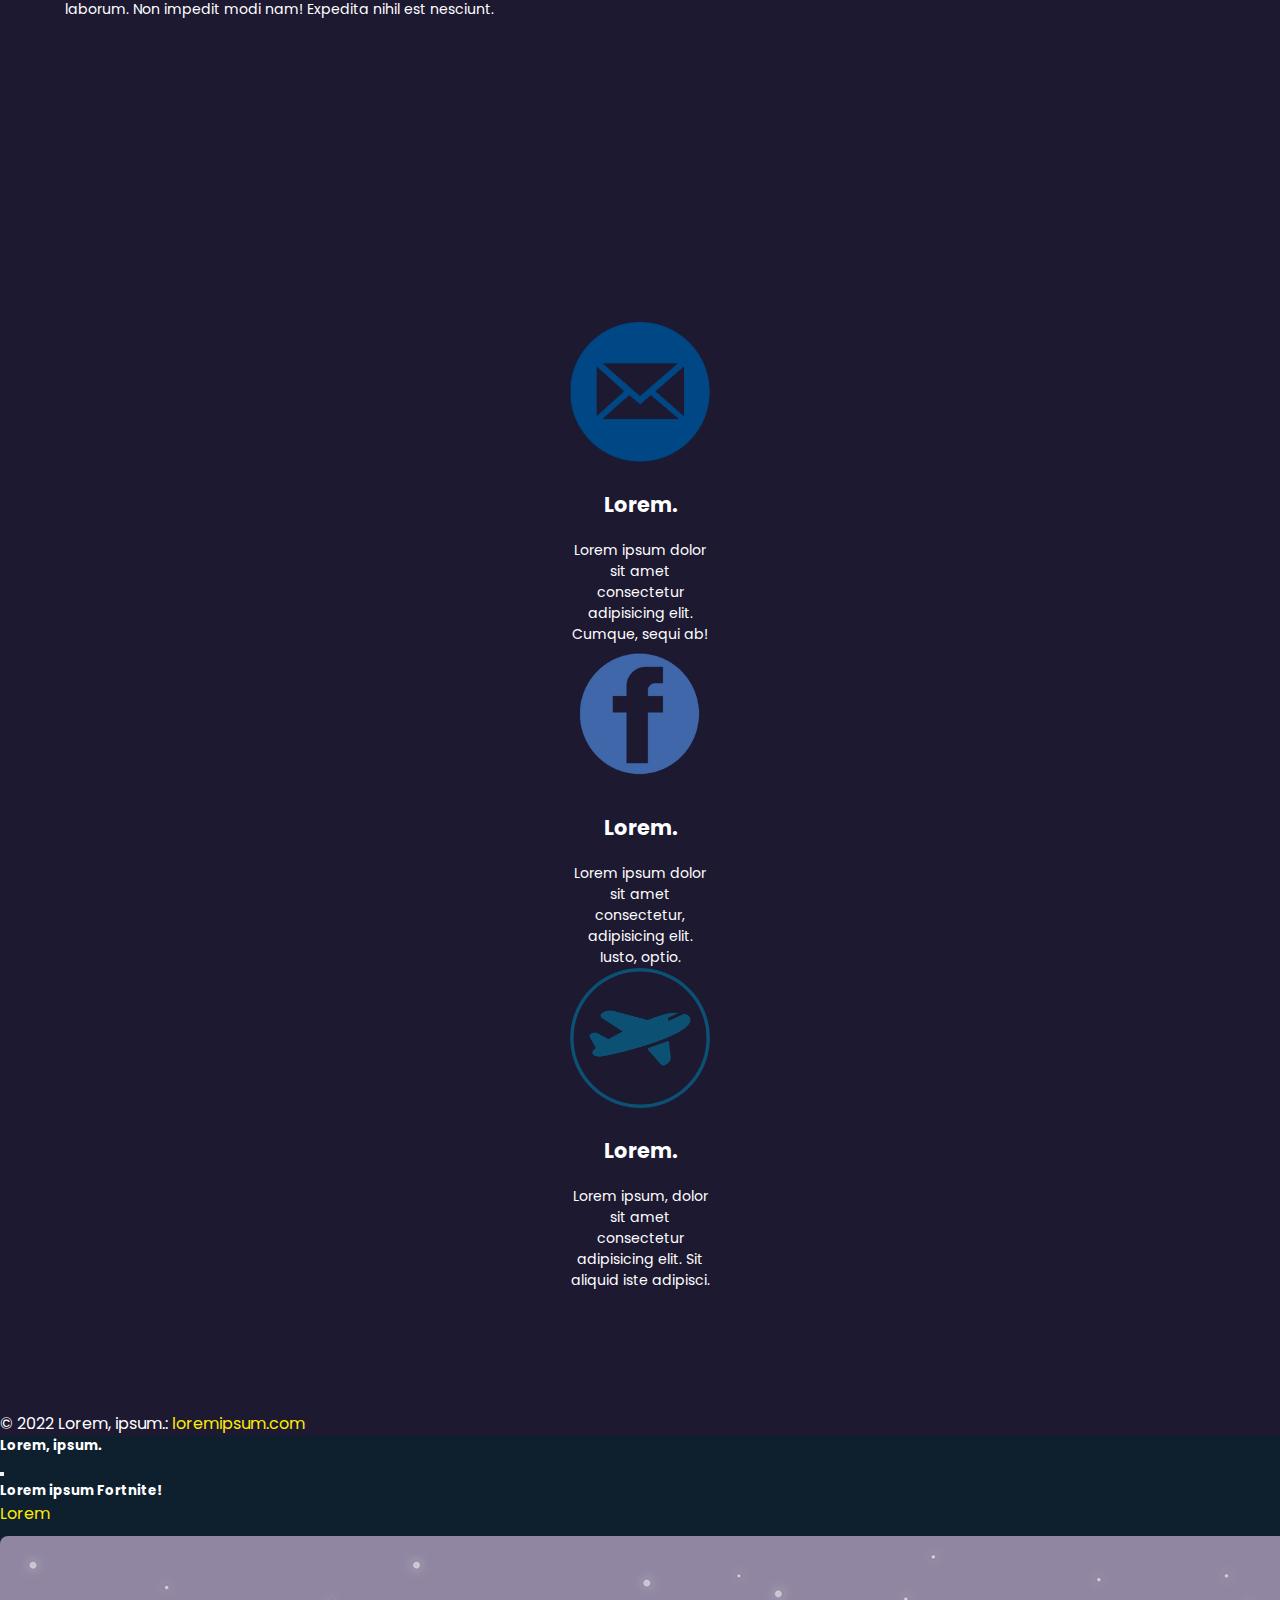
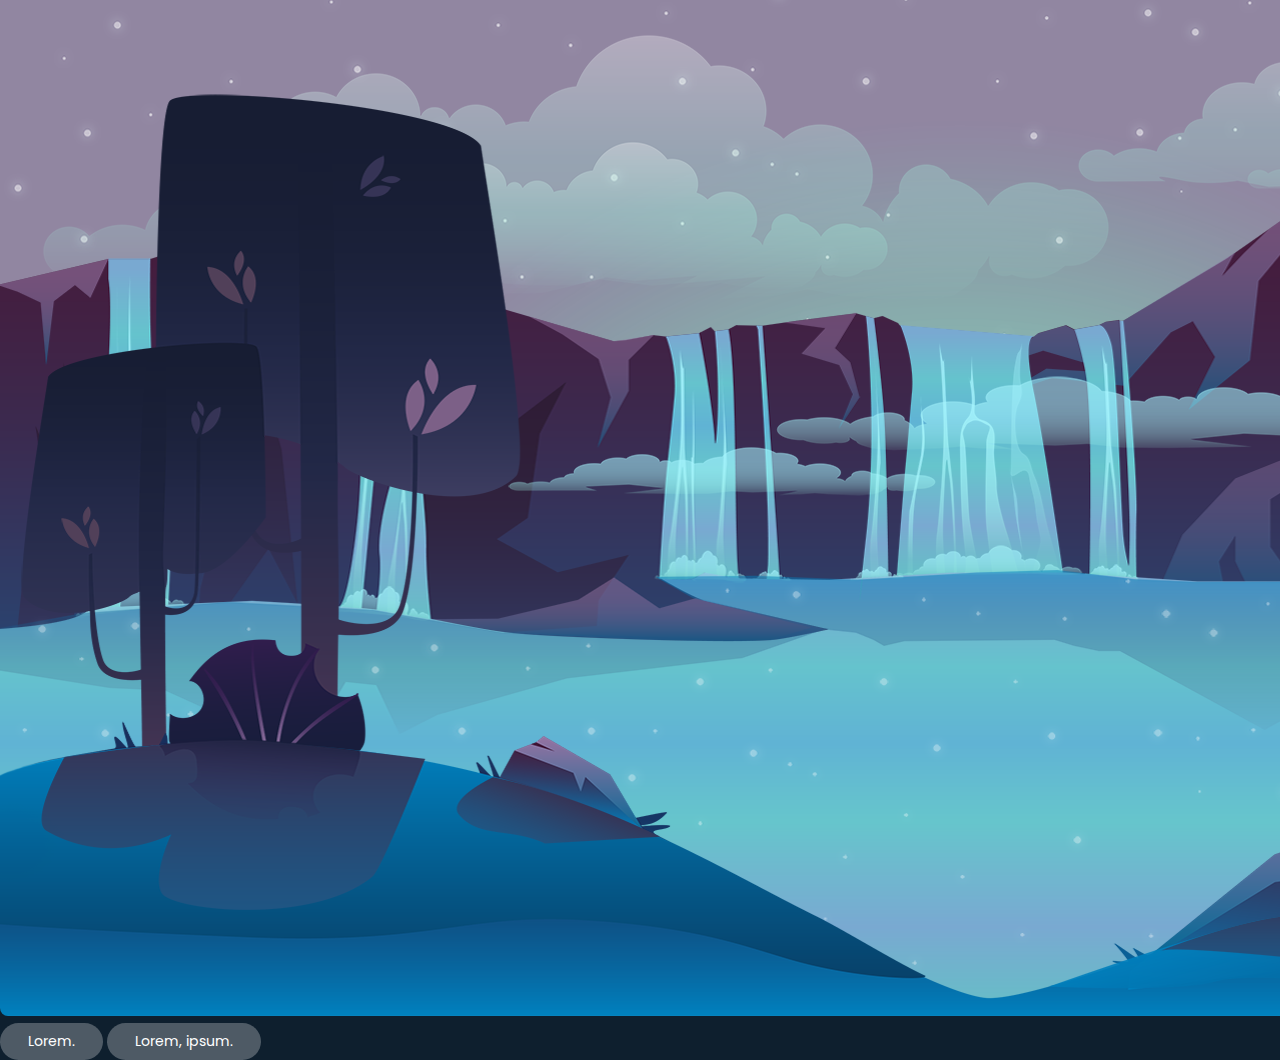
==== commit eab4d02b: "reorganizando os elementos do site ficou foda" ====
--- a/index.html
+++ b/index.html
@@ -63,17 +63,7 @@
                         <h2 class="featurette-heading">Lorem ipsum dolor sit amet consectetur.<span class="text-muted">Lorem, ipsum.</span></h2>
                         <p class="lead">Lorem ipsum dolor sit amet, consectetur adipisicing elit. At sapiente iusto consequuntur earum, voluptate eius est iste alias laborum minima sequi praesentium libero cum dignissimos laudantium consectetur distinctio debitis harum tempore dolore minus, excepturi ad nostrum iure. Vel magnam distinctio sed temporibus ipsum error possimus quis perspiciatis quaerat enim? Cumque magnam sequi exercitationem.</p>
                     </div>
-                    <div class="col-md-5" align="center">
-                        <img class="bd-placeholder-img bd-placeholder-img-lg featurette-image img-fluid mx-auto" src="assets/parallax/florest/PNG/game_background_1/game_background_1.png">
-                    </div>
-                </div>
-
-                <div class="row featurette">
-                    <div class="col-md-7 order-md-2">
-                        <h2 class="featurette-heading">Lorem ipsum, dolor sit amet consectetur adipisicing.<span class="text-muted">Lorem, ipsum.</span></h2>
-                        <p class="lead">Lorem ipsum dolor sit amet consectetur adipisicing elit. Hic voluptatem nam officiis eveniet facilis dolorum. Molestiae nesciunt labore praesentium dolore ex magnam pariatur aliquam beatae et, officia aut tempora ipsum.</p>
-                    </div>
-                    <div class="col-md-5 order-md-1">
+                    <div class="col-md-5">
                         <form class="forms" action="">
                             <fieldset>
                                 <legend> Atividade 7 B</legend>
@@ -98,11 +88,21 @@
                 </div>
 
                 <div class="row featurette">
+                    <div class="col-md-7 order-md-2">
+                        <h2 class="featurette-heading">Lorem ipsum, dolor sit amet consectetur adipisicing.<span class="text-muted">Lorem, ipsum.</span></h2>
+                        <p class="lead">Lorem ipsum dolor sit amet consectetur adipisicing elit. Hic voluptatem nam officiis eveniet facilis dolorum. Molestiae nesciunt labore praesentium dolore ex magnam pariatur aliquam beatae et, officia aut tempora ipsum.</p>
+                    </div>
+                    <div class="col-md-5 order-md-1">
+                        <img class="bd-placeholder-img bd-placeholder-img-lg featurette-image img-fluid mx-auto" src="assets/parallax/florest/PNG/game_background_1/game_background_1.png">
+                    </div>
+                </div>
+
+                <div class="row featurette">
                     <div class="col-md-7">
                         <h2 class="featurette-heading">Lorem ipsum dolor sit amet.<span class="text-muted">Lorem, ipsum.</span></h2>
                         <p class="lead">Lorem ipsum dolor sit amet consectetur adipisicing elit. Cum quam suscipit, eaque, nesciunt repellat, veritatis totam nam assumenda in excepturi beatae laborum. Non impedit modi nam! Expedita nihil est nesciunt.</p>
                     </div>
-                    <div class="col-md-5" align="center">
+                    <div class="col-md-5">
                         <div class="ratio ratio-16x9">
                             <iframe src="https://www.youtube.com/embed/EE4kHUHpKdA" title="YouTube video player" frameborder="0" allow="accelerometer; autoplay; clipboard-write; encrypted-media; gyroscope; picture-in-picture" allowfullscreen></iframe>
                         </div>
@@ -173,7 +173,7 @@
         </div>
     </section>
 
-    <script src="scripts/teste.js"></script>
+    <script src="scripts/renda.js"></script>
     <script src="https://cdn.jsdelivr.net/npm/bootstrap@5.0.0-beta3/dist/js/bootstrap.bundle.min.js" integrity="sha384-JEW9xMcG8R+pH31jmWH6WWP0WintQrMb4s7ZOdauHnUtxwoG2vI5DkLtS3qm9Ekf" crossorigin="anonymous"></script>
 </body>
 </html>
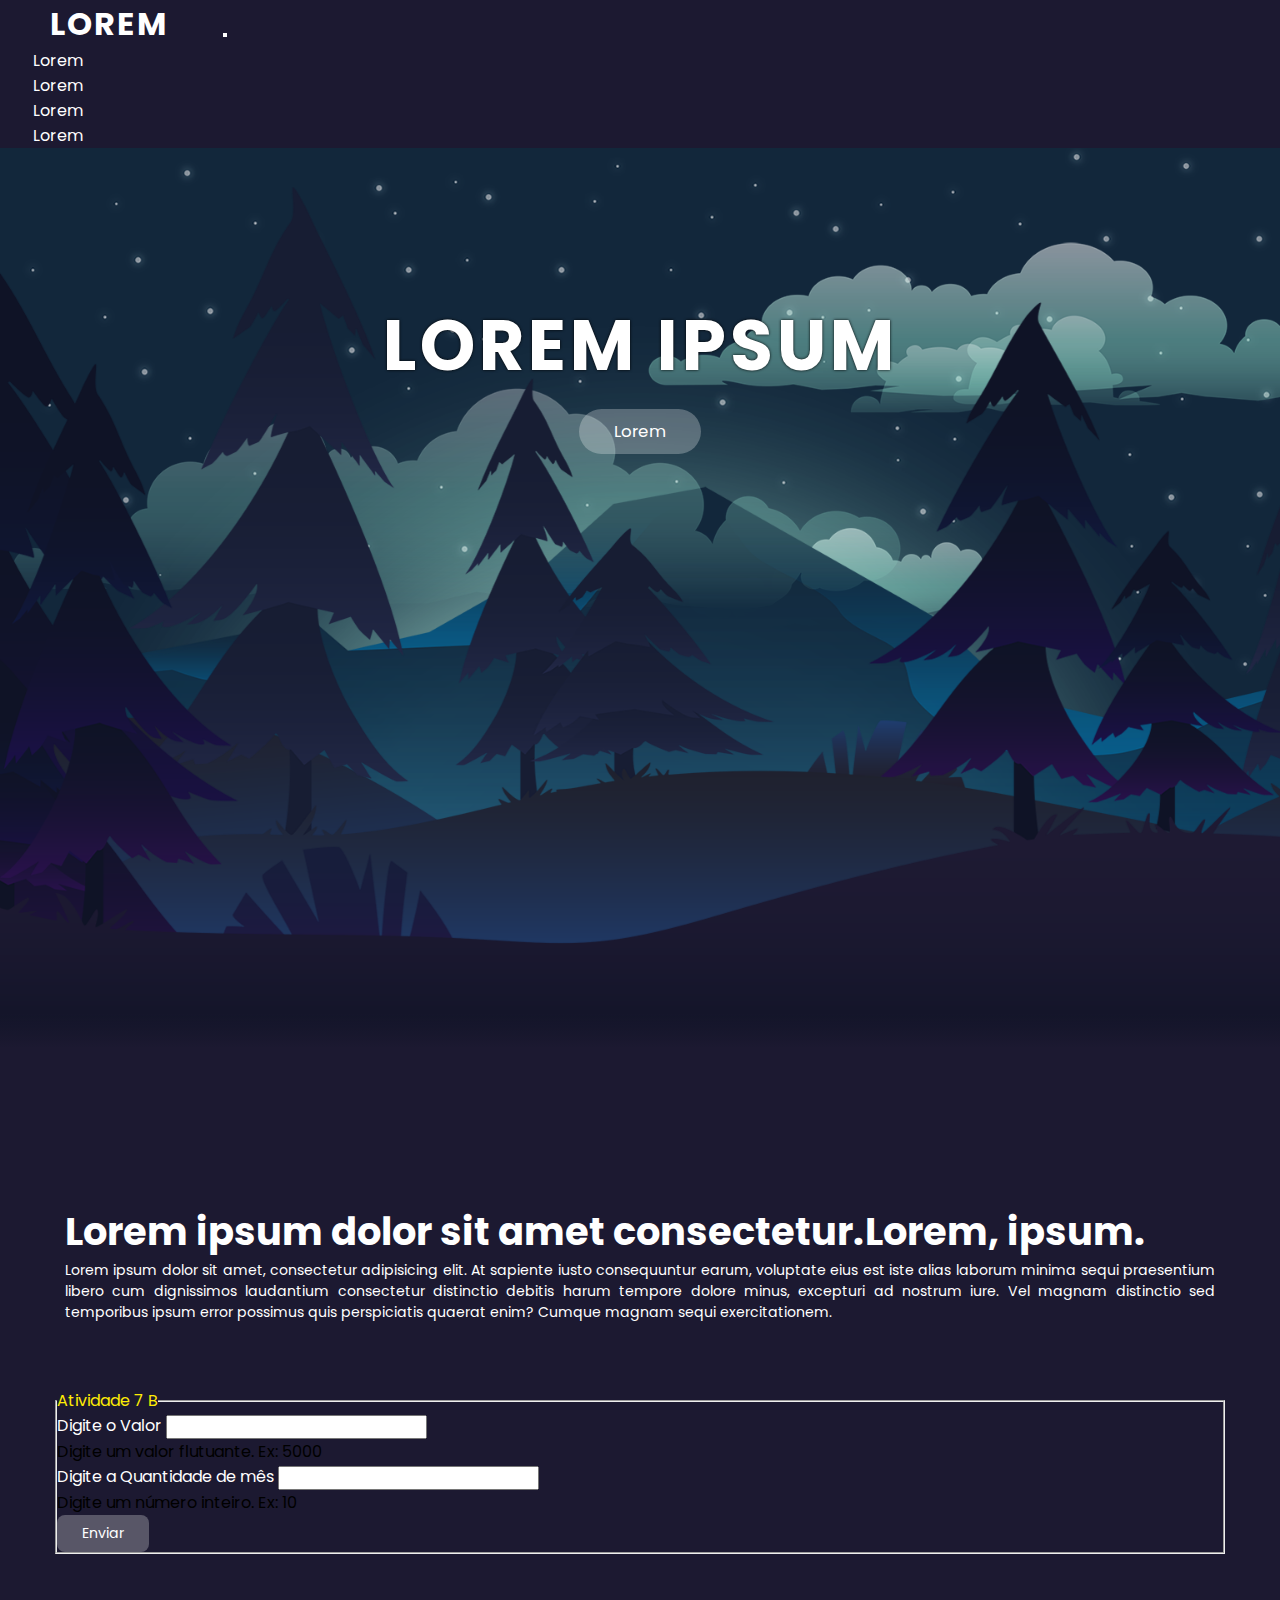
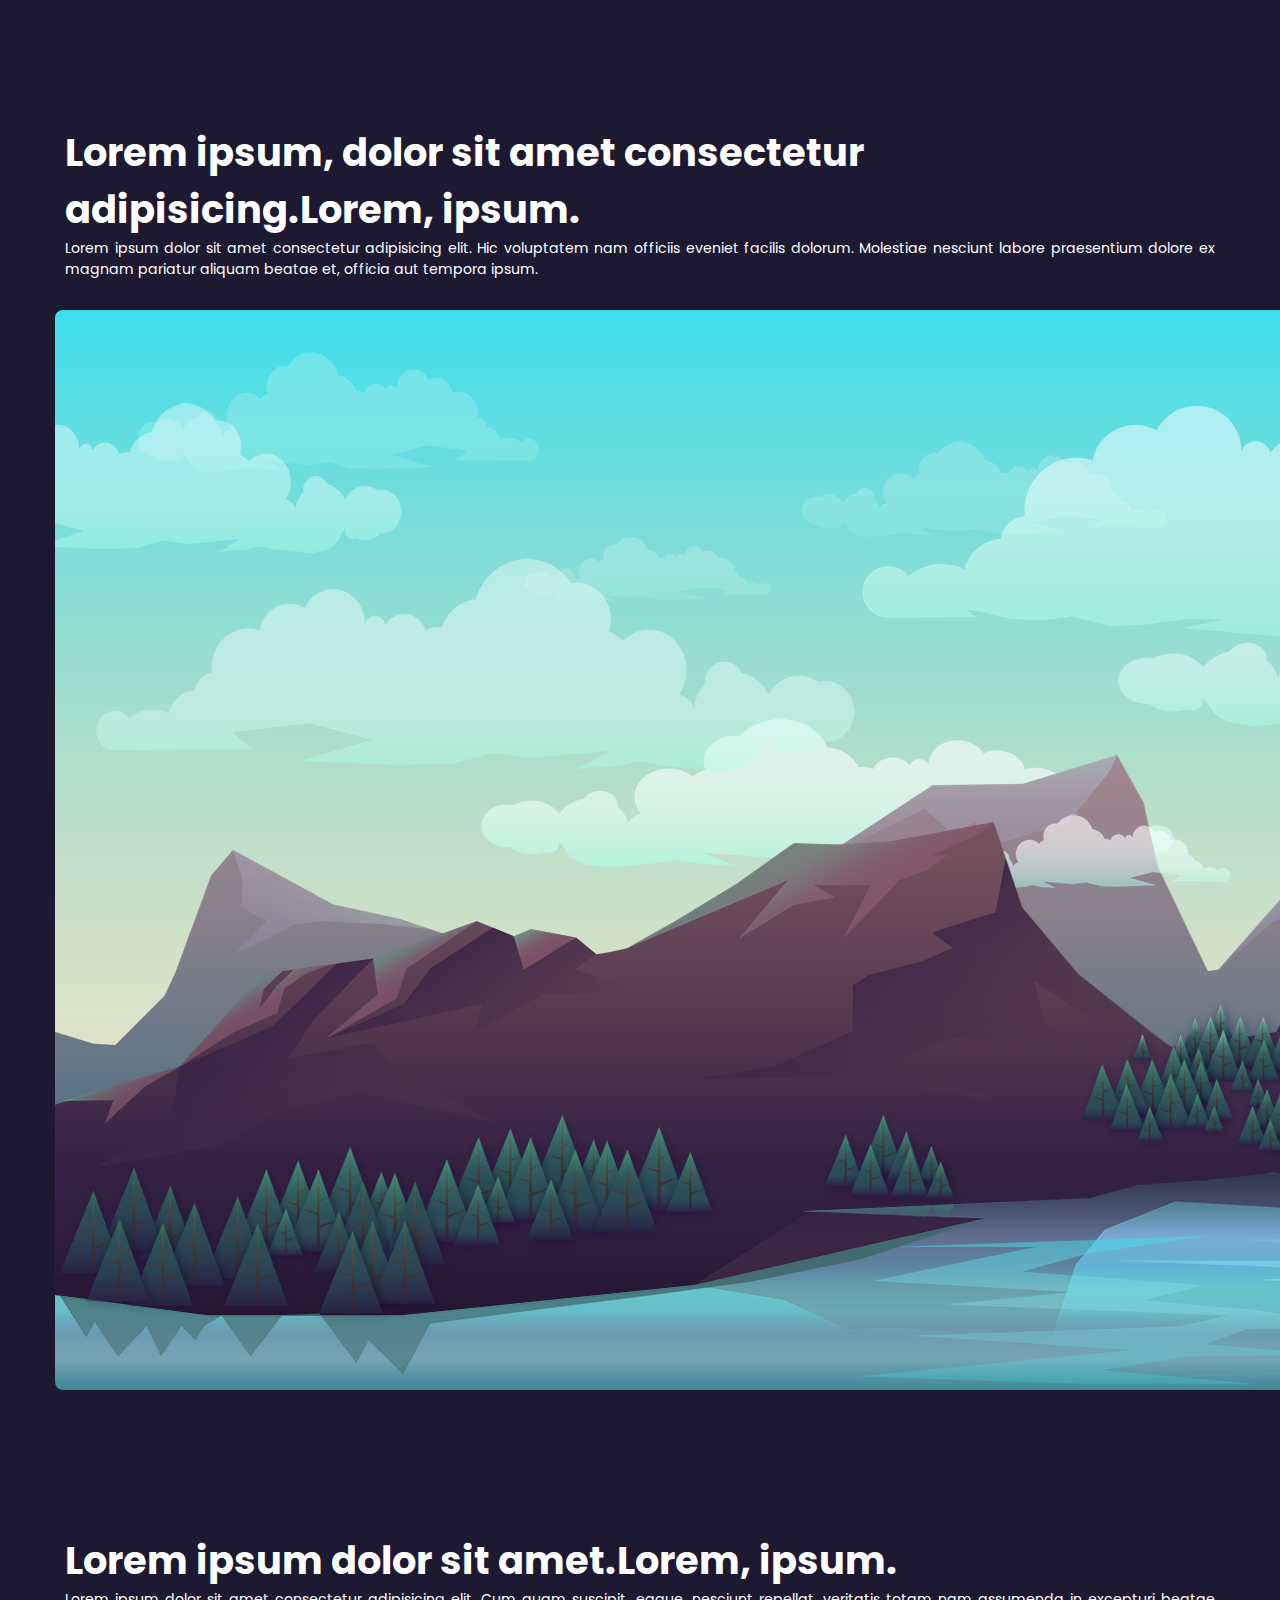
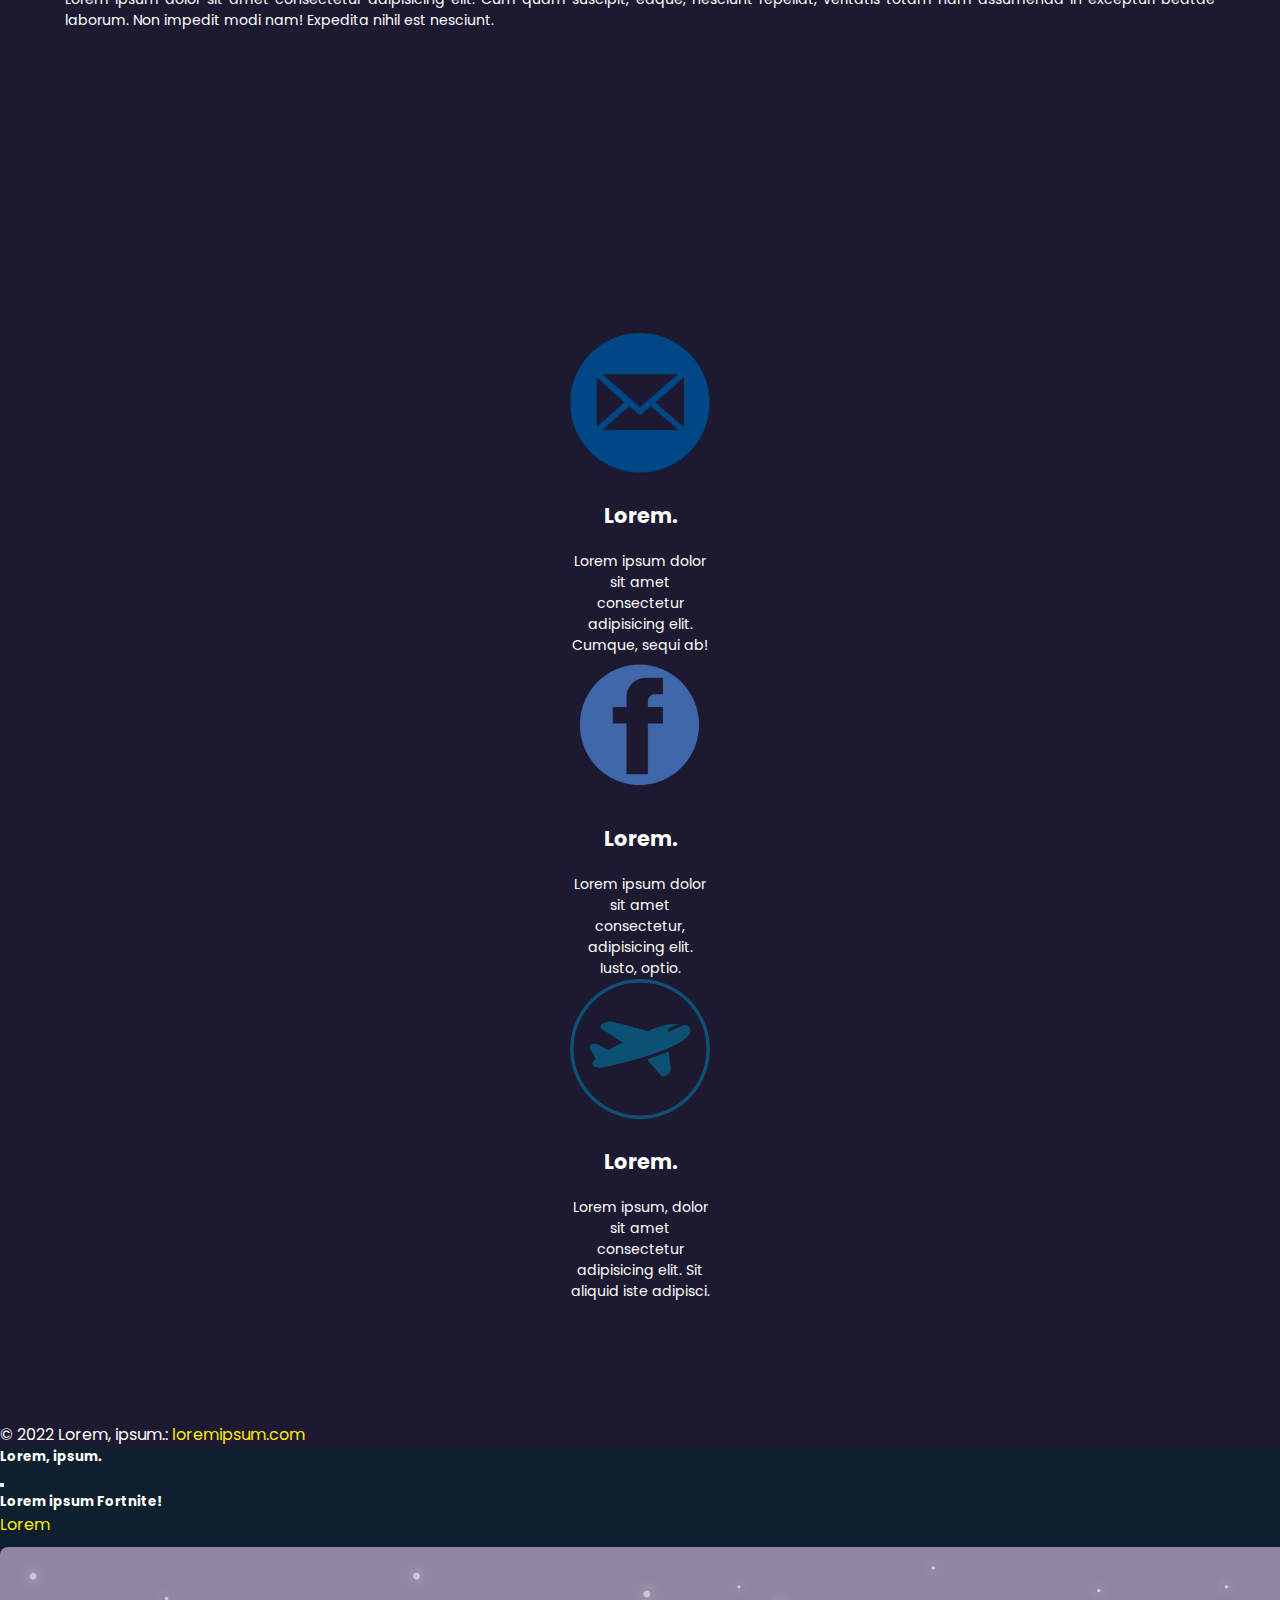
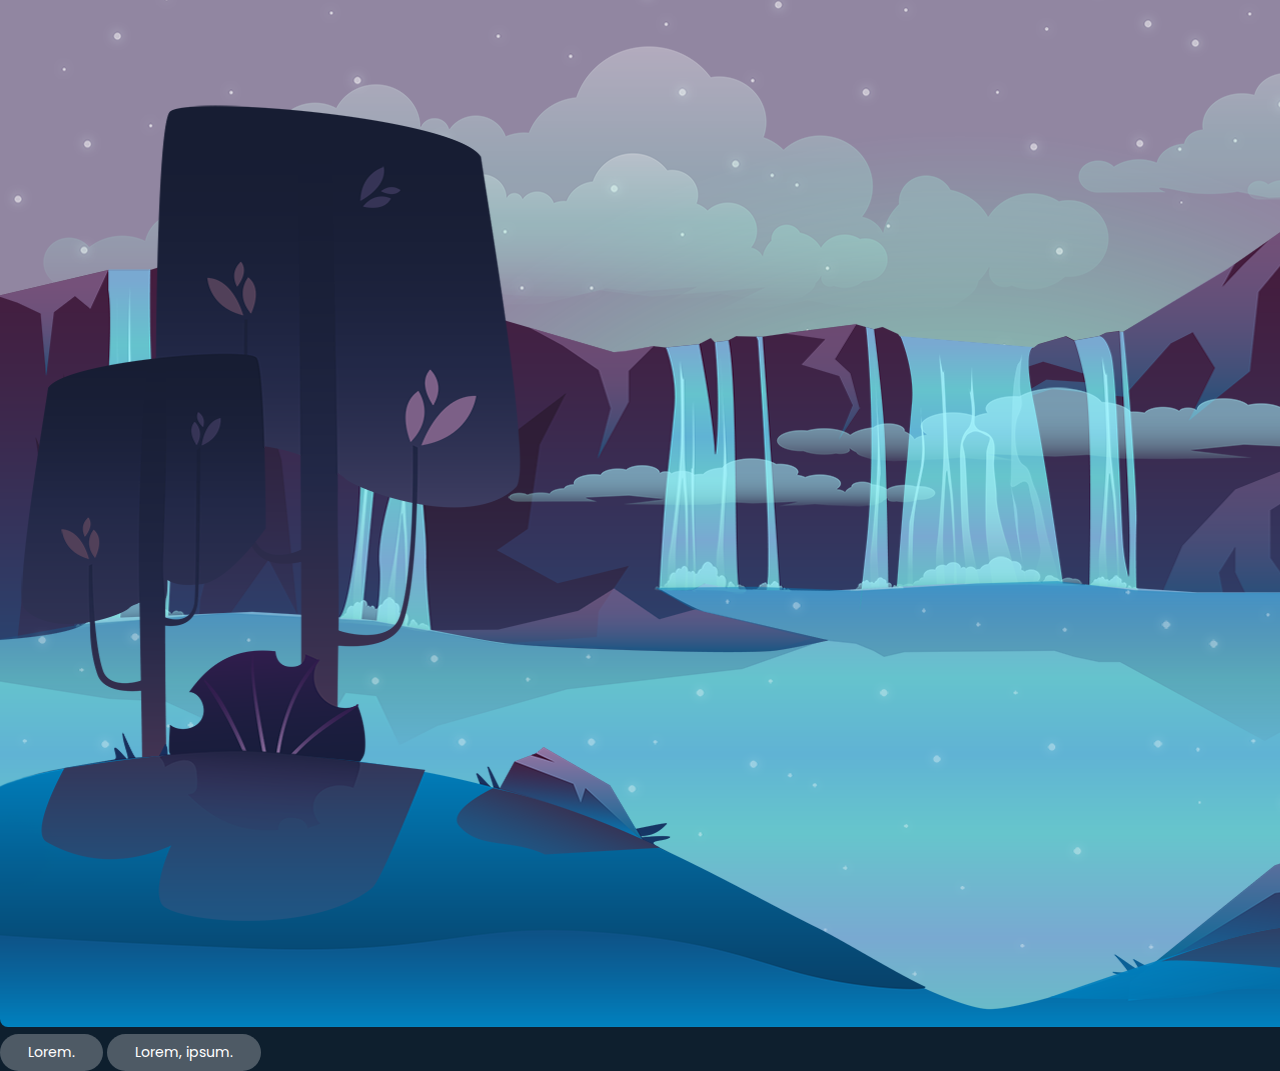
==== commit 515ae26b: "finalizando" ====
--- a/index.html
+++ b/index.html
@@ -38,7 +38,7 @@
     
     <main>
         <div class="container-fluid">
-            <section class="parallax">
+            <div class="parallax">
                 <div class="row">
                     <div class="col">
                         <div class="center">
@@ -56,7 +56,7 @@
                         <script src="scripts/parallax.js"></script>  
                     </div>
                 </div>
-            </section>
+            </div>
             <div class="content">
                 <div class="row featurette">
                     <div class="col-md-7">
@@ -68,14 +68,14 @@
                             <fieldset>
                                 <legend> Atividade 7 B</legend>
                                 <div class="mb-3">
-                                    <label for="id" class="form-label">Digite o valor</label>
-                                    <input type="text" id="valor" class="form-control">
-                                    <div id="emailHelp" class="form-text">Digite um valor flutuante. Ex: 5000</div>
+                                    <label for="valor" class="form-label">Digite o Valor</label>
+                                    <input type="text" name="valor" id="valor" class="form-control">
+                                    <div id="valor" class="form-text">Digite um valor flutuante. Ex: 5000</div>
                                 </div>
                                 <div class="mb-3">
                                     <label for="mes" class="form-label">Digite a Quantidade de mês</label>
-                                    <input type="text" id="mes" class="form-control">
-                                    <div id="emailHelp" class="form-text">Digite um número inteiro. Ex: 10</div>
+                                    <input type="text" name="mes" id="mes" class="form-control">
+                                    <div id="mes" class="form-text">Digite um número inteiro. Ex: 10</div>
                                 </div>
                                 <div class="mb-3">
                                     <label id="resposta"></label>
@@ -117,12 +117,14 @@
                         <h2>Lorem.</h2>
                         <p>Lorem ipsum dolor sit amet consectetur adipisicing elit. Cumque, sequi ab!</p>
                     </div>
+
                     <div class="col-md-6 col-lg-4" align="center">
                         <img src="assets/icon/face.png">
                 
                         <h2>Lorem.</h2>
                         <p>Lorem ipsum dolor sit amet consectetur, adipisicing elit. Iusto, optio.</p>
                     </div>
+                    
                     <div class="col-md-6 col-lg-4" align="center">
                         <img src="assets/icon/pngegg.png">
                 
--- a/css/form.css
+++ b/css/form.css
@@ -8,4 +8,19 @@
 
 .forms label {
     color: #fff;
+}
+
+.forms button {
+    padding: 8px 25px;
+    font-size: clamp(.8rem, 1.1vw, 1.3rem);
+    background-color: #ffffff44;
+    color: #fff;
+    border: none;
+    border-radius: 8px;
+}
+
+.forms button:hover {
+    background-color: #fff;
+    color: #1C1931;
+    cursor: pointer;
 }